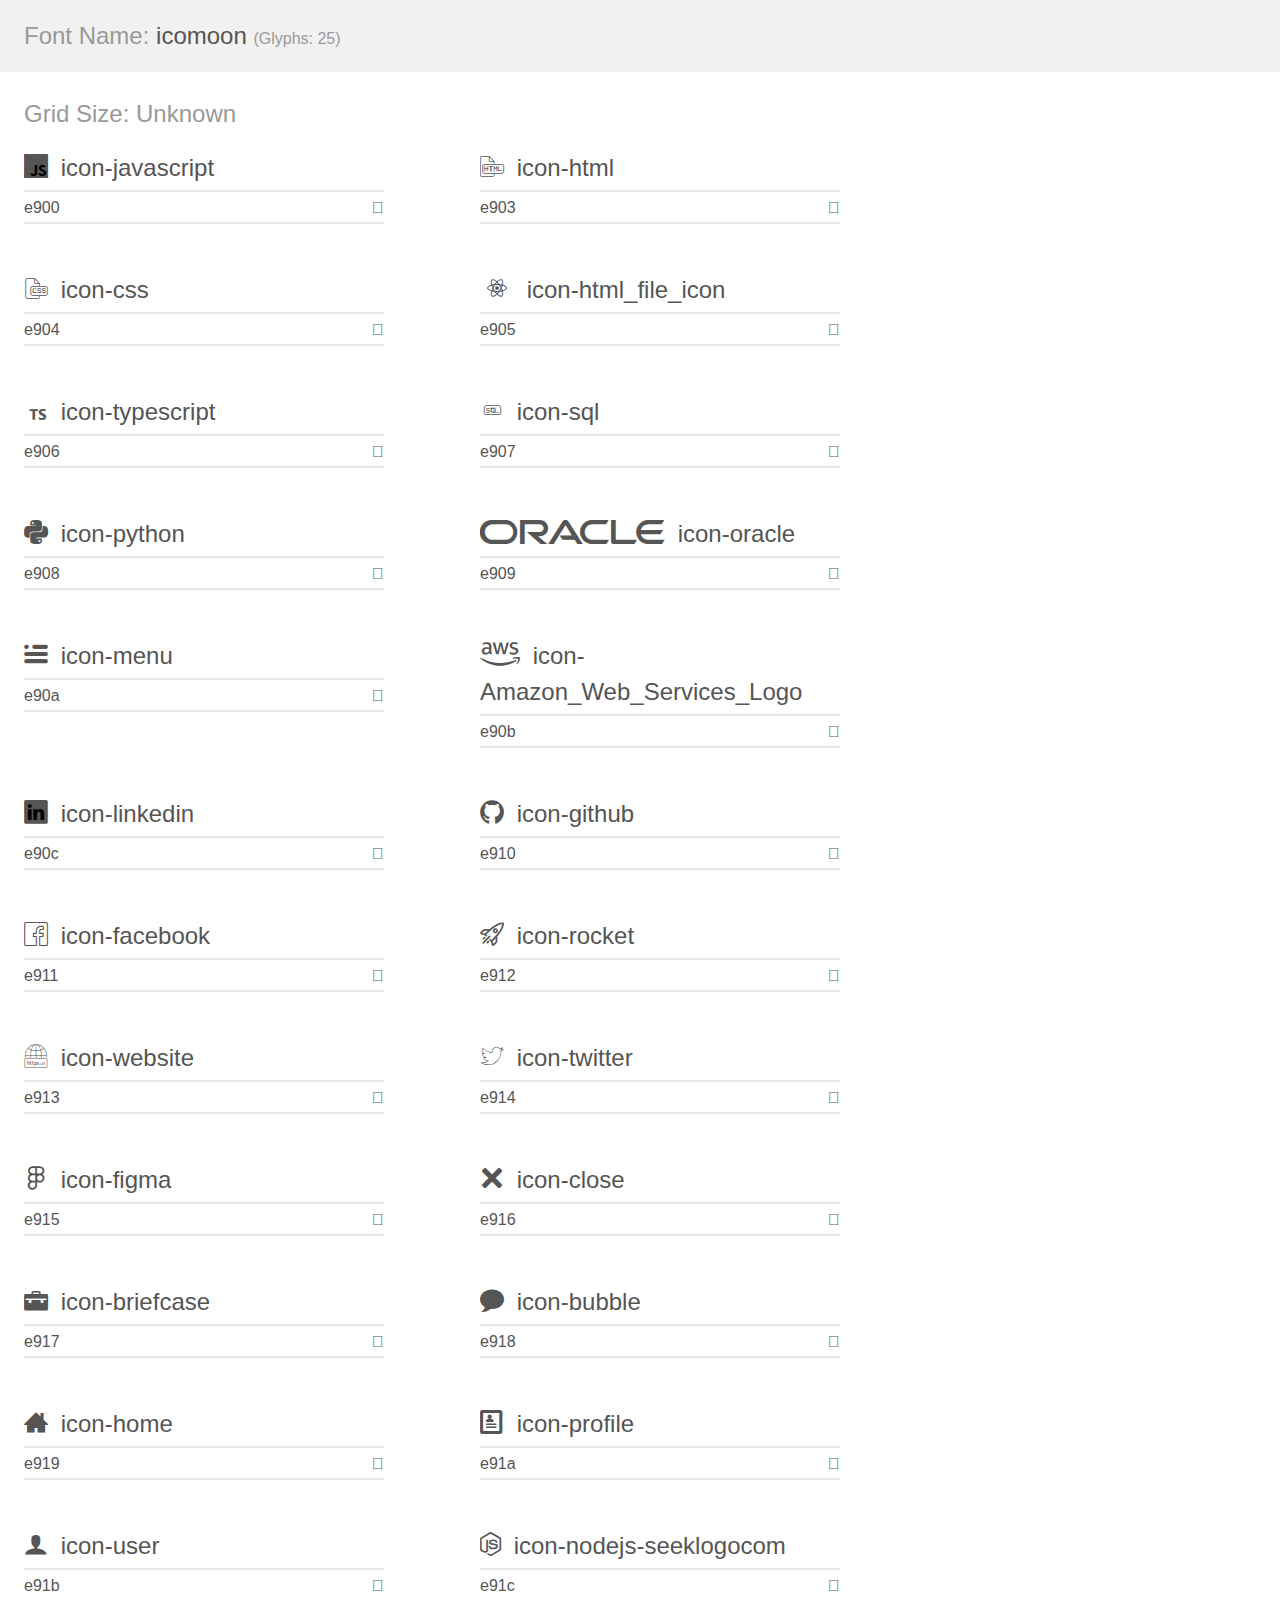
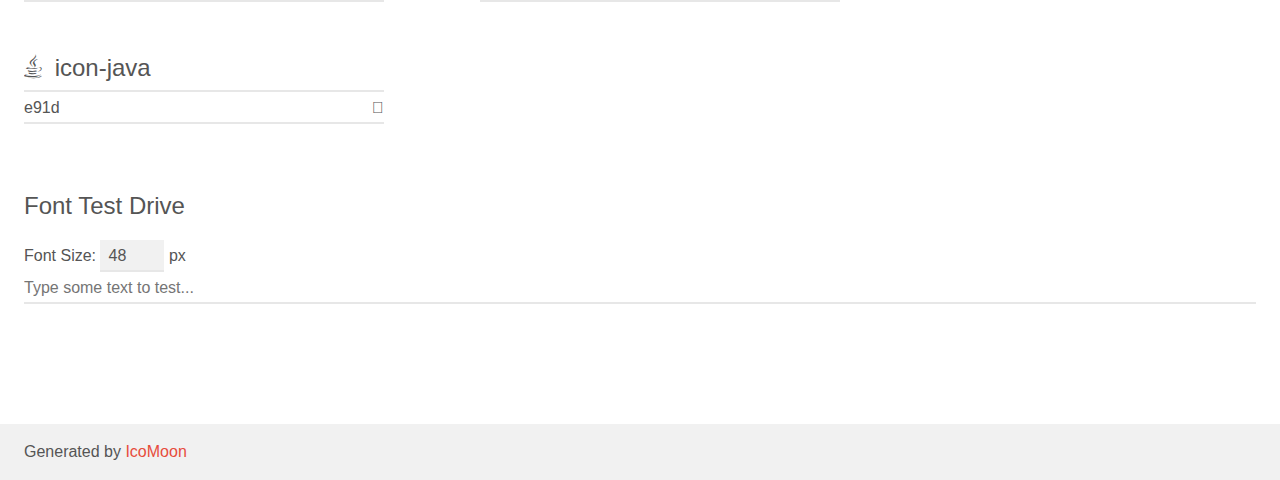
==== src/icons/demo.html @ 342dba3a "Commit inicial com arquivos base." ====
<!doctype html>
<html>
<head>
    <meta charset="utf-8">
    <title>IcoMoon Demo</title>
    <meta name="description" content="An Icon Font Generated By IcoMoon.io">
    <meta name="viewport" content="width=device-width, initial-scale=1">
    <link rel="stylesheet" href="demo-files/demo.css">
    <link rel="stylesheet" href="style.css"></head>
<body>
    <div class="bgc1 clearfix">
        <h1 class="mhmm mvm"><span class="fgc1">Font Name:</span> icomoon <small class="fgc1">(Glyphs:&nbsp;25)</small></h1>
    </div>
    <div class="clearfix mhl ptl">
        <h1 class="mvm mtn fgc1">Grid Size: Unknown</h1>
        <div class="glyph fs1">
            <div class="clearfix bshadow0 pbs">
                <span class="icon-javascript"><span class="path1"></span><span class="path2"></span><span class="path3"></span></span>
                <span class="mls"> icon-javascript</span>
            </div>
            <fieldset class="fs0 size1of1 clearfix hidden-false">
                <input type="text" readonly value="e900" class="unit size1of2" />
                <input type="text" maxlength="1" readonly value="&#xe900;" class="unitRight size1of2 talign-right" />
            </fieldset>
            <div class="fs0 bshadow0 clearfix hidden-true">
                <span class="unit pvs fgc1">liga: </span>
                <input type="text" readonly value="" class="liga unitRight" />
            </div>
        </div>
        <div class="glyph fs1">
            <div class="clearfix bshadow0 pbs">
                <span class="icon-html"></span>
                <span class="mls"> icon-html</span>
            </div>
            <fieldset class="fs0 size1of1 clearfix hidden-false">
                <input type="text" readonly value="e903" class="unit size1of2" />
                <input type="text" maxlength="1" readonly value="&#xe903;" class="unitRight size1of2 talign-right" />
            </fieldset>
            <div class="fs0 bshadow0 clearfix hidden-true">
                <span class="unit pvs fgc1">liga: </span>
                <input type="text" readonly value="" class="liga unitRight" />
            </div>
        </div>
        <div class="glyph fs1">
            <div class="clearfix bshadow0 pbs">
                <span class="icon-css"></span>
                <span class="mls"> icon-css</span>
            </div>
            <fieldset class="fs0 size1of1 clearfix hidden-false">
                <input type="text" readonly value="e904" class="unit size1of2" />
                <input type="text" maxlength="1" readonly value="&#xe904;" class="unitRight size1of2 talign-right" />
            </fieldset>
            <div class="fs0 bshadow0 clearfix hidden-true">
                <span class="unit pvs fgc1">liga: </span>
                <input type="text" readonly value="" class="liga unitRight" />
            </div>
        </div>
        <div class="glyph fs1">
            <div class="clearfix bshadow0 pbs">
                <span class="icon-html_file_icon"></span>
                <span class="mls"> icon-html_file_icon</span>
            </div>
            <fieldset class="fs0 size1of1 clearfix hidden-false">
                <input type="text" readonly value="e905" class="unit size1of2" />
                <input type="text" maxlength="1" readonly value="&#xe905;" class="unitRight size1of2 talign-right" />
            </fieldset>
            <div class="fs0 bshadow0 clearfix hidden-true">
                <span class="unit pvs fgc1">liga: </span>
                <input type="text" readonly value="" class="liga unitRight" />
            </div>
        </div>
        <div class="glyph fs1">
            <div class="clearfix bshadow0 pbs">
                <span class="icon-typescript"></span>
                <span class="mls"> icon-typescript</span>
            </div>
            <fieldset class="fs0 size1of1 clearfix hidden-false">
                <input type="text" readonly value="e906" class="unit size1of2" />
                <input type="text" maxlength="1" readonly value="&#xe906;" class="unitRight size1of2 talign-right" />
            </fieldset>
            <div class="fs0 bshadow0 clearfix hidden-true">
                <span class="unit pvs fgc1">liga: </span>
                <input type="text" readonly value="" class="liga unitRight" />
            </div>
        </div>
        <div class="glyph fs1">
            <div class="clearfix bshadow0 pbs">
                <span class="icon-sql"></span>
                <span class="mls"> icon-sql</span>
            </div>
            <fieldset class="fs0 size1of1 clearfix hidden-false">
                <input type="text" readonly value="e907" class="unit size1of2" />
                <input type="text" maxlength="1" readonly value="&#xe907;" class="unitRight size1of2 talign-right" />
            </fieldset>
            <div class="fs0 bshadow0 clearfix hidden-true">
                <span class="unit pvs fgc1">liga: </span>
                <input type="text" readonly value="" class="liga unitRight" />
            </div>
        </div>
        <div class="glyph fs1">
            <div class="clearfix bshadow0 pbs">
                <span class="icon-python"></span>
                <span class="mls"> icon-python</span>
            </div>
            <fieldset class="fs0 size1of1 clearfix hidden-false">
                <input type="text" readonly value="e908" class="unit size1of2" />
                <input type="text" maxlength="1" readonly value="&#xe908;" class="unitRight size1of2 talign-right" />
            </fieldset>
            <div class="fs0 bshadow0 clearfix hidden-true">
                <span class="unit pvs fgc1">liga: </span>
                <input type="text" readonly value="" class="liga unitRight" />
            </div>
        </div>
        <div class="glyph fs1">
            <div class="clearfix bshadow0 pbs">
                <span class="icon-oracle"></span>
                <span class="mls"> icon-oracle</span>
            </div>
            <fieldset class="fs0 size1of1 clearfix hidden-false">
                <input type="text" readonly value="e909" class="unit size1of2" />
                <input type="text" maxlength="1" readonly value="&#xe909;" class="unitRight size1of2 talign-right" />
            </fieldset>
            <div class="fs0 bshadow0 clearfix hidden-true">
                <span class="unit pvs fgc1">liga: </span>
                <input type="text" readonly value="" class="liga unitRight" />
            </div>
        </div>
        <div class="glyph fs1">
            <div class="clearfix bshadow0 pbs">
                <span class="icon-menu"></span>
                <span class="mls"> icon-menu</span>
            </div>
            <fieldset class="fs0 size1of1 clearfix hidden-false">
                <input type="text" readonly value="e90a" class="unit size1of2" />
                <input type="text" maxlength="1" readonly value="&#xe90a;" class="unitRight size1of2 talign-right" />
            </fieldset>
            <div class="fs0 bshadow0 clearfix hidden-true">
                <span class="unit pvs fgc1">liga: </span>
                <input type="text" readonly value="" class="liga unitRight" />
            </div>
        </div>
        <div class="glyph fs1">
            <div class="clearfix bshadow0 pbs">
                <span class="icon-Amazon_Web_Services_Logo"></span>
                <span class="mls"> icon-Amazon_Web_Services_Logo</span>
            </div>
            <fieldset class="fs0 size1of1 clearfix hidden-false">
                <input type="text" readonly value="e90b" class="unit size1of2" />
                <input type="text" maxlength="1" readonly value="&#xe90b;" class="unitRight size1of2 talign-right" />
            </fieldset>
            <div class="fs0 bshadow0 clearfix hidden-true">
                <span class="unit pvs fgc1">liga: </span>
                <input type="text" readonly value="" class="liga unitRight" />
            </div>
        </div>
        <div class="glyph fs1">
            <div class="clearfix bshadow0 pbs">
                <span class="icon-linkedin"><span class="path1"></span><span class="path2"></span><span class="path3"></span><span class="path4"></span></span>
                <span class="mls"> icon-linkedin</span>
            </div>
            <fieldset class="fs0 size1of1 clearfix hidden-false">
                <input type="text" readonly value="e90c" class="unit size1of2" />
                <input type="text" maxlength="1" readonly value="&#xe90c;" class="unitRight size1of2 talign-right" />
            </fieldset>
            <div class="fs0 bshadow0 clearfix hidden-true">
                <span class="unit pvs fgc1">liga: </span>
                <input type="text" readonly value="" class="liga unitRight" />
            </div>
        </div>
        <div class="glyph fs1">
            <div class="clearfix bshadow0 pbs">
                <span class="icon-github"></span>
                <span class="mls"> icon-github</span>
            </div>
            <fieldset class="fs0 size1of1 clearfix hidden-false">
                <input type="text" readonly value="e910" class="unit size1of2" />
                <input type="text" maxlength="1" readonly value="&#xe910;" class="unitRight size1of2 talign-right" />
            </fieldset>
            <div class="fs0 bshadow0 clearfix hidden-true">
                <span class="unit pvs fgc1">liga: </span>
                <input type="text" readonly value="" class="liga unitRight" />
            </div>
        </div>
        <div class="glyph fs1">
            <div class="clearfix bshadow0 pbs">
                <span class="icon-facebook"></span>
                <span class="mls"> icon-facebook</span>
            </div>
            <fieldset class="fs0 size1of1 clearfix hidden-false">
                <input type="text" readonly value="e911" class="unit size1of2" />
                <input type="text" maxlength="1" readonly value="&#xe911;" class="unitRight size1of2 talign-right" />
            </fieldset>
            <div class="fs0 bshadow0 clearfix hidden-true">
                <span class="unit pvs fgc1">liga: </span>
                <input type="text" readonly value="" class="liga unitRight" />
            </div>
        </div>
        <div class="glyph fs1">
            <div class="clearfix bshadow0 pbs">
                <span class="icon-rocket"></span>
                <span class="mls"> icon-rocket</span>
            </div>
            <fieldset class="fs0 size1of1 clearfix hidden-false">
                <input type="text" readonly value="e912" class="unit size1of2" />
                <input type="text" maxlength="1" readonly value="&#xe912;" class="unitRight size1of2 talign-right" />
            </fieldset>
            <div class="fs0 bshadow0 clearfix hidden-true">
                <span class="unit pvs fgc1">liga: </span>
                <input type="text" readonly value="" class="liga unitRight" />
            </div>
        </div>
        <div class="glyph fs1">
            <div class="clearfix bshadow0 pbs">
                <span class="icon-website"></span>
                <span class="mls"> icon-website</span>
            </div>
            <fieldset class="fs0 size1of1 clearfix hidden-false">
                <input type="text" readonly value="e913" class="unit size1of2" />
                <input type="text" maxlength="1" readonly value="&#xe913;" class="unitRight size1of2 talign-right" />
            </fieldset>
            <div class="fs0 bshadow0 clearfix hidden-true">
                <span class="unit pvs fgc1">liga: </span>
                <input type="text" readonly value="" class="liga unitRight" />
            </div>
        </div>
        <div class="glyph fs1">
            <div class="clearfix bshadow0 pbs">
                <span class="icon-twitter"></span>
                <span class="mls"> icon-twitter</span>
            </div>
            <fieldset class="fs0 size1of1 clearfix hidden-false">
                <input type="text" readonly value="e914" class="unit size1of2" />
                <input type="text" maxlength="1" readonly value="&#xe914;" class="unitRight size1of2 talign-right" />
            </fieldset>
            <div class="fs0 bshadow0 clearfix hidden-true">
                <span class="unit pvs fgc1">liga: </span>
                <input type="text" readonly value="" class="liga unitRight" />
            </div>
        </div>
        <div class="glyph fs1">
            <div class="clearfix bshadow0 pbs">
                <span class="icon-figma"></span>
                <span class="mls"> icon-figma</span>
            </div>
            <fieldset class="fs0 size1of1 clearfix hidden-false">
                <input type="text" readonly value="e915" class="unit size1of2" />
                <input type="text" maxlength="1" readonly value="&#xe915;" class="unitRight size1of2 talign-right" />
            </fieldset>
            <div class="fs0 bshadow0 clearfix hidden-true">
                <span class="unit pvs fgc1">liga: </span>
                <input type="text" readonly value="" class="liga unitRight" />
            </div>
        </div>
        <div class="glyph fs1">
            <div class="clearfix bshadow0 pbs">
                <span class="icon-close"></span>
                <span class="mls"> icon-close</span>
            </div>
            <fieldset class="fs0 size1of1 clearfix hidden-false">
                <input type="text" readonly value="e916" class="unit size1of2" />
                <input type="text" maxlength="1" readonly value="&#xe916;" class="unitRight size1of2 talign-right" />
            </fieldset>
            <div class="fs0 bshadow0 clearfix hidden-true">
                <span class="unit pvs fgc1">liga: </span>
                <input type="text" readonly value="" class="liga unitRight" />
            </div>
        </div>
        <div class="glyph fs1">
            <div class="clearfix bshadow0 pbs">
                <span class="icon-briefcase"></span>
                <span class="mls"> icon-briefcase</span>
            </div>
            <fieldset class="fs0 size1of1 clearfix hidden-false">
                <input type="text" readonly value="e917" class="unit size1of2" />
                <input type="text" maxlength="1" readonly value="&#xe917;" class="unitRight size1of2 talign-right" />
            </fieldset>
            <div class="fs0 bshadow0 clearfix hidden-true">
                <span class="unit pvs fgc1">liga: </span>
                <input type="text" readonly value="" class="liga unitRight" />
            </div>
        </div>
        <div class="glyph fs1">
            <div class="clearfix bshadow0 pbs">
                <span class="icon-bubble"></span>
                <span class="mls"> icon-bubble</span>
            </div>
            <fieldset class="fs0 size1of1 clearfix hidden-false">
                <input type="text" readonly value="e918" class="unit size1of2" />
                <input type="text" maxlength="1" readonly value="&#xe918;" class="unitRight size1of2 talign-right" />
            </fieldset>
            <div class="fs0 bshadow0 clearfix hidden-true">
                <span class="unit pvs fgc1">liga: </span>
                <input type="text" readonly value="" class="liga unitRight" />
            </div>
        </div>
        <div class="glyph fs1">
            <div class="clearfix bshadow0 pbs">
                <span class="icon-home"></span>
                <span class="mls"> icon-home</span>
            </div>
            <fieldset class="fs0 size1of1 clearfix hidden-false">
                <input type="text" readonly value="e919" class="unit size1of2" />
                <input type="text" maxlength="1" readonly value="&#xe919;" class="unitRight size1of2 talign-right" />
            </fieldset>
            <div class="fs0 bshadow0 clearfix hidden-true">
                <span class="unit pvs fgc1">liga: </span>
                <input type="text" readonly value="" class="liga unitRight" />
            </div>
        </div>
        <div class="glyph fs1">
            <div class="clearfix bshadow0 pbs">
                <span class="icon-profile"></span>
                <span class="mls"> icon-profile</span>
            </div>
            <fieldset class="fs0 size1of1 clearfix hidden-false">
                <input type="text" readonly value="e91a" class="unit size1of2" />
                <input type="text" maxlength="1" readonly value="&#xe91a;" class="unitRight size1of2 talign-right" />
            </fieldset>
            <div class="fs0 bshadow0 clearfix hidden-true">
                <span class="unit pvs fgc1">liga: </span>
                <input type="text" readonly value="" class="liga unitRight" />
            </div>
        </div>
        <div class="glyph fs1">
            <div class="clearfix bshadow0 pbs">
                <span class="icon-user"></span>
                <span class="mls"> icon-user</span>
            </div>
            <fieldset class="fs0 size1of1 clearfix hidden-false">
                <input type="text" readonly value="e91b" class="unit size1of2" />
                <input type="text" maxlength="1" readonly value="&#xe91b;" class="unitRight size1of2 talign-right" />
            </fieldset>
            <div class="fs0 bshadow0 clearfix hidden-true">
                <span class="unit pvs fgc1">liga: </span>
                <input type="text" readonly value="" class="liga unitRight" />
            </div>
        </div>
        <div class="glyph fs1">
            <div class="clearfix bshadow0 pbs">
                <span class="icon-nodejs-seeklogocom"></span>
                <span class="mls"> icon-nodejs-seeklogocom</span>
            </div>
            <fieldset class="fs0 size1of1 clearfix hidden-false">
                <input type="text" readonly value="e91c" class="unit size1of2" />
                <input type="text" maxlength="1" readonly value="&#xe91c;" class="unitRight size1of2 talign-right" />
            </fieldset>
            <div class="fs0 bshadow0 clearfix hidden-true">
                <span class="unit pvs fgc1">liga: </span>
                <input type="text" readonly value="" class="liga unitRight" />
            </div>
        </div>
        <div class="glyph fs1">
            <div class="clearfix bshadow0 pbs">
                <span class="icon-java"></span>
                <span class="mls"> icon-java</span>
            </div>
            <fieldset class="fs0 size1of1 clearfix hidden-false">
                <input type="text" readonly value="e91d" class="unit size1of2" />
                <input type="text" maxlength="1" readonly value="&#xe91d;" class="unitRight size1of2 talign-right" />
            </fieldset>
            <div class="fs0 bshadow0 clearfix hidden-true">
                <span class="unit pvs fgc1">liga: </span>
                <input type="text" readonly value="" class="liga unitRight" />
            </div>
        </div>
    </div>

    <!--[if gt IE 8]><!-->
    <div class="mhl clearfix mbl">
        <h1>Font Test Drive</h1>
        <label>
            Font Size: <input id="fontSize" type="number" class="textbox0 mbm"
            min="8" value="48" />
            px
        </label>
        <input id="testText" type="text" class="phl size1of1 mvl"
        placeholder="Type some text to test..." value=""/>
        <div id="testDrive" class="icon-" style="font-family: icomoon">&nbsp;
        </div>
    </div>
    <!--<![endif]-->
    <div class="bgc1 clearfix">
        <p class="mhl">Generated by <a href="https://icomoon.io/app">IcoMoon</a></p>
    </div>

    <script src="demo-files/demo.js"></script>
</body>
</html>
---- src/icons/demo-files/demo.css ----
body {
  padding: 0;
  margin: 0;
  font-family: sans-serif;
  font-size: 1em;
  line-height: 1.5;
  color: #555;
  background: #fff;
}
h1 {
  font-size: 1.5em;
  font-weight: normal;
}
small {
  font-size: .66666667em;
}
a {
  color: #e74c3c;
  text-decoration: none;
}
a:hover, a:focus {
  box-shadow: 0 1px #e74c3c;
}
.bshadow0, input {
  box-shadow: inset 0 -2px #e7e7e7;
}
input:hover {
  box-shadow: inset 0 -2px #ccc;
}
input, fieldset {
  font-family: sans-serif;
  font-size: 1em;
  margin: 0;
  padding: 0;
  border: 0;
}
input {
  color: inherit;
  line-height: 1.5;
  height: 1.5em;
  padding: .25em 0;
}
input:focus {
  outline: none;
  box-shadow: inset 0 -2px #449fdb;
}
.glyph {
  font-size: 16px;
  width: 15em;
  padding-bottom: 1em;
  margin-right: 4em;
  margin-bottom: 1em;
  float: left;
  overflow: hidden;
}
.liga {
  width: 80%;
  width: calc(100% - 2.5em);
}
.talign-right {
  text-align: right;
}
.talign-center {
  text-align: center;
}
.bgc1 {
  background: #f1f1f1;
}
.fgc1 {
  color: #999;
}
.fgc0 {
  color: #000;
}
p {
  margin-top: 1em;
  margin-bottom: 1em;
}
.mvm {
  margin-top: .75em;
  margin-bottom: .75em;
}
.mtn {
  margin-top: 0;
}
.mtl, .mal {
  margin-top: 1.5em;
}
.mbl, .mal {
  margin-bottom: 1.5em;
}
.mal, .mhl {
  margin-left: 1.5em;
  margin-right: 1.5em;
}
.mhmm {
  margin-left: 1em;
  margin-right: 1em;
}
.mls {
  margin-left: .25em;
}
.ptl {
  padding-top: 1.5em;
}
.pbs, .pvs {
  padding-bottom: .25em;
}
.pvs, .pts {
  padding-top: .25em;
}
.unit {
  float: left;
}
.unitRight {
  float: right;
}
.size1of2 {
  width: 50%;
}
.size1of1 {
  width: 100%;
}
.clearfix:before, .clearfix:after {
  content: " ";
  display: table;
}
.clearfix:after {
  clear: both;
}
.hidden-true {
  display: none;
}
.textbox0 {
  width: 3em;
  background: #f1f1f1;
  padding: .25em .5em;
  line-height: 1.5;
  height: 1.5em;
}
#testDrive {
  display: block;
  padding-top: 24px;
  line-height: 1.5;
}
.fs0 {
  font-size: 16px;
}
.fs1 {
  font-size: 24px;
}
---- src/icons/style.css ----
@font-face {
  font-family: 'icomoon';
  src:  url('fonts/icomoon.eot?kp57f0');
  src:  url('fonts/icomoon.eot?kp57f0#iefix') format('embedded-opentype'),
    url('fonts/icomoon.ttf?kp57f0') format('truetype'),
    url('fonts/icomoon.woff?kp57f0') format('woff'),
    url('fonts/icomoon.svg?kp57f0#icomoon') format('svg');
  font-weight: normal;
  font-style: normal;
  font-display: block;
}

[class^="icon-"], [class*=" icon-"] {
  /* use !important to prevent issues with browser extensions that change fonts */
  font-family: 'icomoon' !important;
  speak: never;
  font-style: normal;
  font-weight: normal;
  font-variant: normal;
  text-transform: none;
  line-height: 1;

  /* Better Font Rendering =========== */
  -webkit-font-smoothing: antialiased;
  -moz-osx-font-smoothing: grayscale;
}

.icon-javascript .path1:before {
  content: "\e900";
  color: ;
}
.icon-javascript .path2:before {
  content: "\e901";
  margin-left: -1em;
  color: rgb(0, 0, 0);
}
.icon-javascript .path3:before {
  content: "\e902";
  margin-left: -1em;
  color: rgb(0, 0, 0);
}
.icon-html:before {
  content: "\e903";
}
.icon-css:before {
  content: "\e904";
}
.icon-html_file_icon:before {
  content: "\e905";
}
.icon-typescript:before {
  content: "\e906";
}
.icon-sql:before {
  content: "\e907";
}
.icon-python:before {
  content: "\e908";
}
.icon-oracle:before {
  content: "\e909";
}
.icon-menu:before {
  content: "\e90a";
}
.icon-Amazon_Web_Services_Logo:before {
  content: "\e90b";
}
.icon-linkedin .path1:before {
  content: "\e90c";
  color: ;
}
.icon-linkedin .path2:before {
  content: "\e90d";
  margin-left: -1em;
  color: rgb(0, 0, 0);
}
.icon-linkedin .path3:before {
  content: "\e90e";
  margin-left: -1em;
  color: rgb(0, 0, 0);
}
.icon-linkedin .path4:before {
  content: "\e90f";
  margin-left: -1em;
  color: rgb(0, 0, 0);
}
.icon-github:before {
  content: "\e910";
}
.icon-facebook:before {
  content: "\e911";
}
.icon-rocket:before {
  content: "\e912";
}
.icon-website:before {
  content: "\e913";
}
.icon-twitter:before {
  content: "\e914";
}
.icon-figma:before {
  content: "\e915";
}
.icon-close:before {
  content: "\e916";
}
.icon-briefcase:before {
  content: "\e917";
}
.icon-bubble:before {
  content: "\e918";
}
.icon-home:before {
  content: "\e919";
}
.icon-profile:before {
  content: "\e91a";
}
.icon-user:before {
  content: "\e91b";
}
.icon-nodejs-seeklogocom:before {
  content: "\e91c";
}
.icon-java:before {
  content: "\e91d";
}
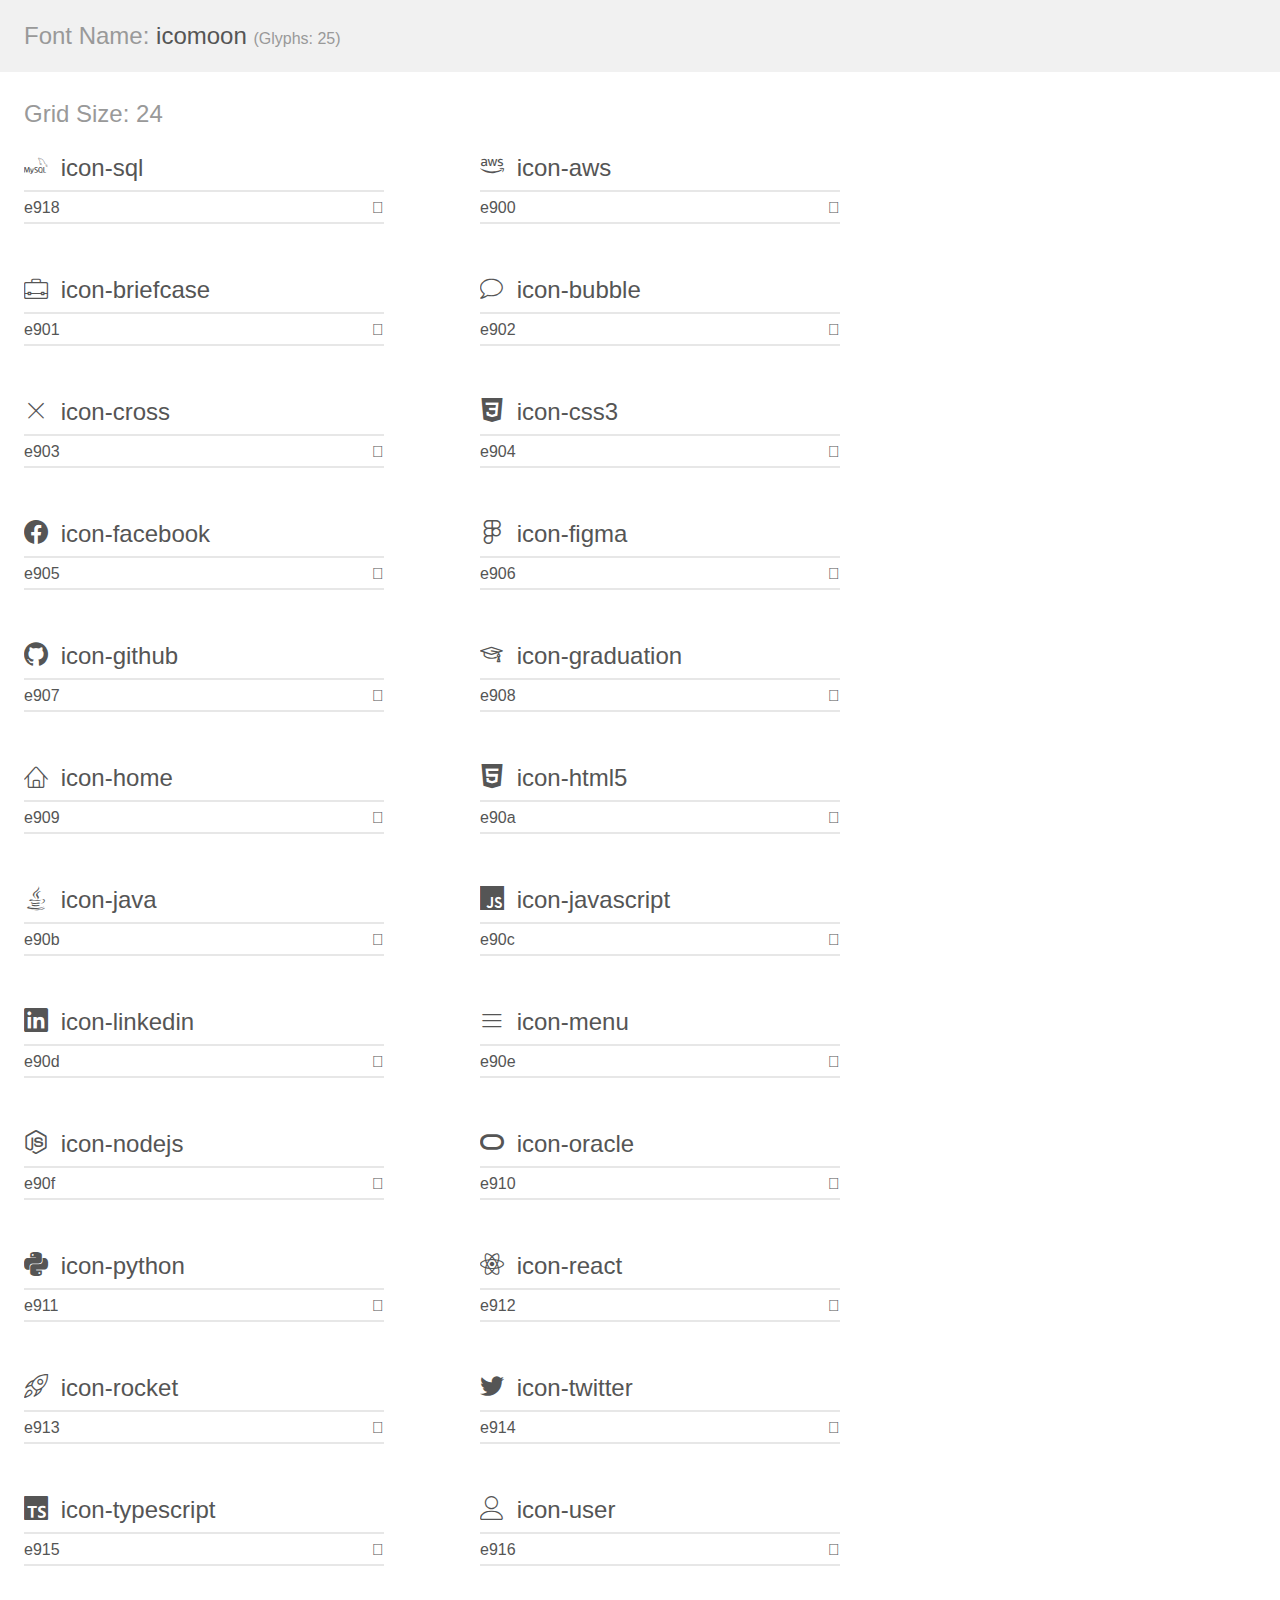
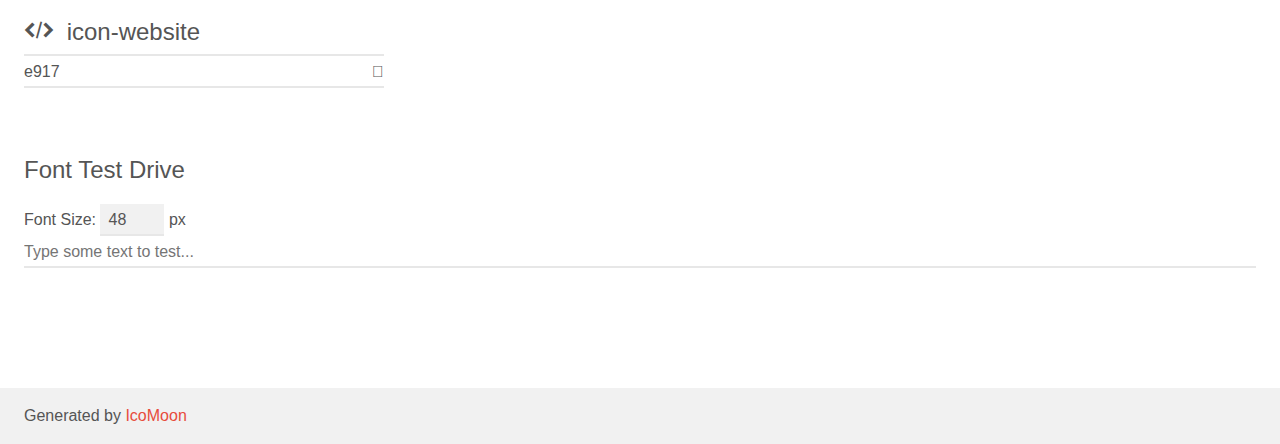
==== commit 294fecd1: "Bug fix fonts, icons e pag resumo 100%." ====
--- a/src/icons/demo.html
+++ b/src/icons/demo.html
@@ -12,11 +12,25 @@
         <h1 class="mhmm mvm"><span class="fgc1">Font Name:</span> icomoon <small class="fgc1">(Glyphs:&nbsp;25)</small></h1>
     </div>
     <div class="clearfix mhl ptl">
-        <h1 class="mvm mtn fgc1">Grid Size: Unknown</h1>
-        <div class="glyph fs1">
-            <div class="clearfix bshadow0 pbs">
-                <span class="icon-javascript"><span class="path1"></span><span class="path2"></span><span class="path3"></span></span>
-                <span class="mls"> icon-javascript</span>
+        <h1 class="mvm mtn fgc1">Grid Size: 24</h1>
+        <div class="glyph fs1">
+            <div class="clearfix bshadow0 pbs">
+                <span class="icon-sql"></span>
+                <span class="mls"> icon-sql</span>
+            </div>
+            <fieldset class="fs0 size1of1 clearfix hidden-false">
+                <input type="text" readonly value="e918" class="unit size1of2" />
+                <input type="text" maxlength="1" readonly value="&#xe918;" class="unitRight size1of2 talign-right" />
+            </fieldset>
+            <div class="fs0 bshadow0 clearfix hidden-true">
+                <span class="unit pvs fgc1">liga: </span>
+                <input type="text" readonly value="" class="liga unitRight" />
+            </div>
+        </div>
+        <div class="glyph fs1">
+            <div class="clearfix bshadow0 pbs">
+                <span class="icon-aws"></span>
+                <span class="mls"> icon-aws</span>
             </div>
             <fieldset class="fs0 size1of1 clearfix hidden-false">
                 <input type="text" readonly value="e900" class="unit size1of2" />
@@ -29,8 +43,36 @@
         </div>
         <div class="glyph fs1">
             <div class="clearfix bshadow0 pbs">
-                <span class="icon-html"></span>
-                <span class="mls"> icon-html</span>
+                <span class="icon-briefcase"></span>
+                <span class="mls"> icon-briefcase</span>
+            </div>
+            <fieldset class="fs0 size1of1 clearfix hidden-false">
+                <input type="text" readonly value="e901" class="unit size1of2" />
+                <input type="text" maxlength="1" readonly value="&#xe901;" class="unitRight size1of2 talign-right" />
+            </fieldset>
+            <div class="fs0 bshadow0 clearfix hidden-true">
+                <span class="unit pvs fgc1">liga: </span>
+                <input type="text" readonly value="" class="liga unitRight" />
+            </div>
+        </div>
+        <div class="glyph fs1">
+            <div class="clearfix bshadow0 pbs">
+                <span class="icon-bubble"></span>
+                <span class="mls"> icon-bubble</span>
+            </div>
+            <fieldset class="fs0 size1of1 clearfix hidden-false">
+                <input type="text" readonly value="e902" class="unit size1of2" />
+                <input type="text" maxlength="1" readonly value="&#xe902;" class="unitRight size1of2 talign-right" />
+            </fieldset>
+            <div class="fs0 bshadow0 clearfix hidden-true">
+                <span class="unit pvs fgc1">liga: </span>
+                <input type="text" readonly value="" class="liga unitRight" />
+            </div>
+        </div>
+        <div class="glyph fs1">
+            <div class="clearfix bshadow0 pbs">
+                <span class="icon-cross"></span>
+                <span class="mls"> icon-cross</span>
             </div>
             <fieldset class="fs0 size1of1 clearfix hidden-false">
                 <input type="text" readonly value="e903" class="unit size1of2" />
@@ -43,8 +85,8 @@
         </div>
         <div class="glyph fs1">
             <div class="clearfix bshadow0 pbs">
-                <span class="icon-css"></span>
-                <span class="mls"> icon-css</span>
+                <span class="icon-css3"></span>
+                <span class="mls"> icon-css3</span>
             </div>
             <fieldset class="fs0 size1of1 clearfix hidden-false">
                 <input type="text" readonly value="e904" class="unit size1of2" />
@@ -57,8 +99,8 @@
         </div>
         <div class="glyph fs1">
             <div class="clearfix bshadow0 pbs">
-                <span class="icon-html_file_icon"></span>
-                <span class="mls"> icon-html_file_icon</span>
+                <span class="icon-facebook"></span>
+                <span class="mls"> icon-facebook</span>
             </div>
             <fieldset class="fs0 size1of1 clearfix hidden-false">
                 <input type="text" readonly value="e905" class="unit size1of2" />
@@ -71,138 +113,236 @@
         </div>
         <div class="glyph fs1">
             <div class="clearfix bshadow0 pbs">
+                <span class="icon-figma"></span>
+                <span class="mls"> icon-figma</span>
+            </div>
+            <fieldset class="fs0 size1of1 clearfix hidden-false">
+                <input type="text" readonly value="e906" class="unit size1of2" />
+                <input type="text" maxlength="1" readonly value="&#xe906;" class="unitRight size1of2 talign-right" />
+            </fieldset>
+            <div class="fs0 bshadow0 clearfix hidden-true">
+                <span class="unit pvs fgc1">liga: </span>
+                <input type="text" readonly value="" class="liga unitRight" />
+            </div>
+        </div>
+        <div class="glyph fs1">
+            <div class="clearfix bshadow0 pbs">
+                <span class="icon-github"></span>
+                <span class="mls"> icon-github</span>
+            </div>
+            <fieldset class="fs0 size1of1 clearfix hidden-false">
+                <input type="text" readonly value="e907" class="unit size1of2" />
+                <input type="text" maxlength="1" readonly value="&#xe907;" class="unitRight size1of2 talign-right" />
+            </fieldset>
+            <div class="fs0 bshadow0 clearfix hidden-true">
+                <span class="unit pvs fgc1">liga: </span>
+                <input type="text" readonly value="" class="liga unitRight" />
+            </div>
+        </div>
+        <div class="glyph fs1">
+            <div class="clearfix bshadow0 pbs">
+                <span class="icon-graduation"></span>
+                <span class="mls"> icon-graduation</span>
+            </div>
+            <fieldset class="fs0 size1of1 clearfix hidden-false">
+                <input type="text" readonly value="e908" class="unit size1of2" />
+                <input type="text" maxlength="1" readonly value="&#xe908;" class="unitRight size1of2 talign-right" />
+            </fieldset>
+            <div class="fs0 bshadow0 clearfix hidden-true">
+                <span class="unit pvs fgc1">liga: </span>
+                <input type="text" readonly value="" class="liga unitRight" />
+            </div>
+        </div>
+        <div class="glyph fs1">
+            <div class="clearfix bshadow0 pbs">
+                <span class="icon-home"></span>
+                <span class="mls"> icon-home</span>
+            </div>
+            <fieldset class="fs0 size1of1 clearfix hidden-false">
+                <input type="text" readonly value="e909" class="unit size1of2" />
+                <input type="text" maxlength="1" readonly value="&#xe909;" class="unitRight size1of2 talign-right" />
+            </fieldset>
+            <div class="fs0 bshadow0 clearfix hidden-true">
+                <span class="unit pvs fgc1">liga: </span>
+                <input type="text" readonly value="" class="liga unitRight" />
+            </div>
+        </div>
+        <div class="glyph fs1">
+            <div class="clearfix bshadow0 pbs">
+                <span class="icon-html5"></span>
+                <span class="mls"> icon-html5</span>
+            </div>
+            <fieldset class="fs0 size1of1 clearfix hidden-false">
+                <input type="text" readonly value="e90a" class="unit size1of2" />
+                <input type="text" maxlength="1" readonly value="&#xe90a;" class="unitRight size1of2 talign-right" />
+            </fieldset>
+            <div class="fs0 bshadow0 clearfix hidden-true">
+                <span class="unit pvs fgc1">liga: </span>
+                <input type="text" readonly value="" class="liga unitRight" />
+            </div>
+        </div>
+        <div class="glyph fs1">
+            <div class="clearfix bshadow0 pbs">
+                <span class="icon-java"></span>
+                <span class="mls"> icon-java</span>
+            </div>
+            <fieldset class="fs0 size1of1 clearfix hidden-false">
+                <input type="text" readonly value="e90b" class="unit size1of2" />
+                <input type="text" maxlength="1" readonly value="&#xe90b;" class="unitRight size1of2 talign-right" />
+            </fieldset>
+            <div class="fs0 bshadow0 clearfix hidden-true">
+                <span class="unit pvs fgc1">liga: </span>
+                <input type="text" readonly value="" class="liga unitRight" />
+            </div>
+        </div>
+        <div class="glyph fs1">
+            <div class="clearfix bshadow0 pbs">
+                <span class="icon-javascript"></span>
+                <span class="mls"> icon-javascript</span>
+            </div>
+            <fieldset class="fs0 size1of1 clearfix hidden-false">
+                <input type="text" readonly value="e90c" class="unit size1of2" />
+                <input type="text" maxlength="1" readonly value="&#xe90c;" class="unitRight size1of2 talign-right" />
+            </fieldset>
+            <div class="fs0 bshadow0 clearfix hidden-true">
+                <span class="unit pvs fgc1">liga: </span>
+                <input type="text" readonly value="" class="liga unitRight" />
+            </div>
+        </div>
+        <div class="glyph fs1">
+            <div class="clearfix bshadow0 pbs">
+                <span class="icon-linkedin"></span>
+                <span class="mls"> icon-linkedin</span>
+            </div>
+            <fieldset class="fs0 size1of1 clearfix hidden-false">
+                <input type="text" readonly value="e90d" class="unit size1of2" />
+                <input type="text" maxlength="1" readonly value="&#xe90d;" class="unitRight size1of2 talign-right" />
+            </fieldset>
+            <div class="fs0 bshadow0 clearfix hidden-true">
+                <span class="unit pvs fgc1">liga: </span>
+                <input type="text" readonly value="" class="liga unitRight" />
+            </div>
+        </div>
+        <div class="glyph fs1">
+            <div class="clearfix bshadow0 pbs">
+                <span class="icon-menu"></span>
+                <span class="mls"> icon-menu</span>
+            </div>
+            <fieldset class="fs0 size1of1 clearfix hidden-false">
+                <input type="text" readonly value="e90e" class="unit size1of2" />
+                <input type="text" maxlength="1" readonly value="&#xe90e;" class="unitRight size1of2 talign-right" />
+            </fieldset>
+            <div class="fs0 bshadow0 clearfix hidden-true">
+                <span class="unit pvs fgc1">liga: </span>
+                <input type="text" readonly value="" class="liga unitRight" />
+            </div>
+        </div>
+        <div class="glyph fs1">
+            <div class="clearfix bshadow0 pbs">
+                <span class="icon-nodejs"></span>
+                <span class="mls"> icon-nodejs</span>
+            </div>
+            <fieldset class="fs0 size1of1 clearfix hidden-false">
+                <input type="text" readonly value="e90f" class="unit size1of2" />
+                <input type="text" maxlength="1" readonly value="&#xe90f;" class="unitRight size1of2 talign-right" />
+            </fieldset>
+            <div class="fs0 bshadow0 clearfix hidden-true">
+                <span class="unit pvs fgc1">liga: </span>
+                <input type="text" readonly value="" class="liga unitRight" />
+            </div>
+        </div>
+        <div class="glyph fs1">
+            <div class="clearfix bshadow0 pbs">
+                <span class="icon-oracle"></span>
+                <span class="mls"> icon-oracle</span>
+            </div>
+            <fieldset class="fs0 size1of1 clearfix hidden-false">
+                <input type="text" readonly value="e910" class="unit size1of2" />
+                <input type="text" maxlength="1" readonly value="&#xe910;" class="unitRight size1of2 talign-right" />
+            </fieldset>
+            <div class="fs0 bshadow0 clearfix hidden-true">
+                <span class="unit pvs fgc1">liga: </span>
+                <input type="text" readonly value="" class="liga unitRight" />
+            </div>
+        </div>
+        <div class="glyph fs1">
+            <div class="clearfix bshadow0 pbs">
+                <span class="icon-python"></span>
+                <span class="mls"> icon-python</span>
+            </div>
+            <fieldset class="fs0 size1of1 clearfix hidden-false">
+                <input type="text" readonly value="e911" class="unit size1of2" />
+                <input type="text" maxlength="1" readonly value="&#xe911;" class="unitRight size1of2 talign-right" />
+            </fieldset>
+            <div class="fs0 bshadow0 clearfix hidden-true">
+                <span class="unit pvs fgc1">liga: </span>
+                <input type="text" readonly value="" class="liga unitRight" />
+            </div>
+        </div>
+        <div class="glyph fs1">
+            <div class="clearfix bshadow0 pbs">
+                <span class="icon-react"></span>
+                <span class="mls"> icon-react</span>
+            </div>
+            <fieldset class="fs0 size1of1 clearfix hidden-false">
+                <input type="text" readonly value="e912" class="unit size1of2" />
+                <input type="text" maxlength="1" readonly value="&#xe912;" class="unitRight size1of2 talign-right" />
+            </fieldset>
+            <div class="fs0 bshadow0 clearfix hidden-true">
+                <span class="unit pvs fgc1">liga: </span>
+                <input type="text" readonly value="" class="liga unitRight" />
+            </div>
+        </div>
+        <div class="glyph fs1">
+            <div class="clearfix bshadow0 pbs">
+                <span class="icon-rocket"></span>
+                <span class="mls"> icon-rocket</span>
+            </div>
+            <fieldset class="fs0 size1of1 clearfix hidden-false">
+                <input type="text" readonly value="e913" class="unit size1of2" />
+                <input type="text" maxlength="1" readonly value="&#xe913;" class="unitRight size1of2 talign-right" />
+            </fieldset>
+            <div class="fs0 bshadow0 clearfix hidden-true">
+                <span class="unit pvs fgc1">liga: </span>
+                <input type="text" readonly value="" class="liga unitRight" />
+            </div>
+        </div>
+        <div class="glyph fs1">
+            <div class="clearfix bshadow0 pbs">
+                <span class="icon-twitter"></span>
+                <span class="mls"> icon-twitter</span>
+            </div>
+            <fieldset class="fs0 size1of1 clearfix hidden-false">
+                <input type="text" readonly value="e914" class="unit size1of2" />
+                <input type="text" maxlength="1" readonly value="&#xe914;" class="unitRight size1of2 talign-right" />
+            </fieldset>
+            <div class="fs0 bshadow0 clearfix hidden-true">
+                <span class="unit pvs fgc1">liga: </span>
+                <input type="text" readonly value="" class="liga unitRight" />
+            </div>
+        </div>
+        <div class="glyph fs1">
+            <div class="clearfix bshadow0 pbs">
                 <span class="icon-typescript"></span>
                 <span class="mls"> icon-typescript</span>
             </div>
             <fieldset class="fs0 size1of1 clearfix hidden-false">
-                <input type="text" readonly value="e906" class="unit size1of2" />
-                <input type="text" maxlength="1" readonly value="&#xe906;" class="unitRight size1of2 talign-right" />
-            </fieldset>
-            <div class="fs0 bshadow0 clearfix hidden-true">
-                <span class="unit pvs fgc1">liga: </span>
-                <input type="text" readonly value="" class="liga unitRight" />
-            </div>
-        </div>
-        <div class="glyph fs1">
-            <div class="clearfix bshadow0 pbs">
-                <span class="icon-sql"></span>
-                <span class="mls"> icon-sql</span>
-            </div>
-            <fieldset class="fs0 size1of1 clearfix hidden-false">
-                <input type="text" readonly value="e907" class="unit size1of2" />
-                <input type="text" maxlength="1" readonly value="&#xe907;" class="unitRight size1of2 talign-right" />
-            </fieldset>
-            <div class="fs0 bshadow0 clearfix hidden-true">
-                <span class="unit pvs fgc1">liga: </span>
-                <input type="text" readonly value="" class="liga unitRight" />
-            </div>
-        </div>
-        <div class="glyph fs1">
-            <div class="clearfix bshadow0 pbs">
-                <span class="icon-python"></span>
-                <span class="mls"> icon-python</span>
-            </div>
-            <fieldset class="fs0 size1of1 clearfix hidden-false">
-                <input type="text" readonly value="e908" class="unit size1of2" />
-                <input type="text" maxlength="1" readonly value="&#xe908;" class="unitRight size1of2 talign-right" />
-            </fieldset>
-            <div class="fs0 bshadow0 clearfix hidden-true">
-                <span class="unit pvs fgc1">liga: </span>
-                <input type="text" readonly value="" class="liga unitRight" />
-            </div>
-        </div>
-        <div class="glyph fs1">
-            <div class="clearfix bshadow0 pbs">
-                <span class="icon-oracle"></span>
-                <span class="mls"> icon-oracle</span>
-            </div>
-            <fieldset class="fs0 size1of1 clearfix hidden-false">
-                <input type="text" readonly value="e909" class="unit size1of2" />
-                <input type="text" maxlength="1" readonly value="&#xe909;" class="unitRight size1of2 talign-right" />
-            </fieldset>
-            <div class="fs0 bshadow0 clearfix hidden-true">
-                <span class="unit pvs fgc1">liga: </span>
-                <input type="text" readonly value="" class="liga unitRight" />
-            </div>
-        </div>
-        <div class="glyph fs1">
-            <div class="clearfix bshadow0 pbs">
-                <span class="icon-menu"></span>
-                <span class="mls"> icon-menu</span>
-            </div>
-            <fieldset class="fs0 size1of1 clearfix hidden-false">
-                <input type="text" readonly value="e90a" class="unit size1of2" />
-                <input type="text" maxlength="1" readonly value="&#xe90a;" class="unitRight size1of2 talign-right" />
-            </fieldset>
-            <div class="fs0 bshadow0 clearfix hidden-true">
-                <span class="unit pvs fgc1">liga: </span>
-                <input type="text" readonly value="" class="liga unitRight" />
-            </div>
-        </div>
-        <div class="glyph fs1">
-            <div class="clearfix bshadow0 pbs">
-                <span class="icon-Amazon_Web_Services_Logo"></span>
-                <span class="mls"> icon-Amazon_Web_Services_Logo</span>
-            </div>
-            <fieldset class="fs0 size1of1 clearfix hidden-false">
-                <input type="text" readonly value="e90b" class="unit size1of2" />
-                <input type="text" maxlength="1" readonly value="&#xe90b;" class="unitRight size1of2 talign-right" />
-            </fieldset>
-            <div class="fs0 bshadow0 clearfix hidden-true">
-                <span class="unit pvs fgc1">liga: </span>
-                <input type="text" readonly value="" class="liga unitRight" />
-            </div>
-        </div>
-        <div class="glyph fs1">
-            <div class="clearfix bshadow0 pbs">
-                <span class="icon-linkedin"><span class="path1"></span><span class="path2"></span><span class="path3"></span><span class="path4"></span></span>
-                <span class="mls"> icon-linkedin</span>
-            </div>
-            <fieldset class="fs0 size1of1 clearfix hidden-false">
-                <input type="text" readonly value="e90c" class="unit size1of2" />
-                <input type="text" maxlength="1" readonly value="&#xe90c;" class="unitRight size1of2 talign-right" />
-            </fieldset>
-            <div class="fs0 bshadow0 clearfix hidden-true">
-                <span class="unit pvs fgc1">liga: </span>
-                <input type="text" readonly value="" class="liga unitRight" />
-            </div>
-        </div>
-        <div class="glyph fs1">
-            <div class="clearfix bshadow0 pbs">
-                <span class="icon-github"></span>
-                <span class="mls"> icon-github</span>
-            </div>
-            <fieldset class="fs0 size1of1 clearfix hidden-false">
-                <input type="text" readonly value="e910" class="unit size1of2" />
-                <input type="text" maxlength="1" readonly value="&#xe910;" class="unitRight size1of2 talign-right" />
-            </fieldset>
-            <div class="fs0 bshadow0 clearfix hidden-true">
-                <span class="unit pvs fgc1">liga: </span>
-                <input type="text" readonly value="" class="liga unitRight" />
-            </div>
-        </div>
-        <div class="glyph fs1">
-            <div class="clearfix bshadow0 pbs">
-                <span class="icon-facebook"></span>
-                <span class="mls"> icon-facebook</span>
-            </div>
-            <fieldset class="fs0 size1of1 clearfix hidden-false">
-                <input type="text" readonly value="e911" class="unit size1of2" />
-                <input type="text" maxlength="1" readonly value="&#xe911;" class="unitRight size1of2 talign-right" />
-            </fieldset>
-            <div class="fs0 bshadow0 clearfix hidden-true">
-                <span class="unit pvs fgc1">liga: </span>
-                <input type="text" readonly value="" class="liga unitRight" />
-            </div>
-        </div>
-        <div class="glyph fs1">
-            <div class="clearfix bshadow0 pbs">
-                <span class="icon-rocket"></span>
-                <span class="mls"> icon-rocket</span>
-            </div>
-            <fieldset class="fs0 size1of1 clearfix hidden-false">
-                <input type="text" readonly value="e912" class="unit size1of2" />
-                <input type="text" maxlength="1" readonly value="&#xe912;" class="unitRight size1of2 talign-right" />
+                <input type="text" readonly value="e915" class="unit size1of2" />
+                <input type="text" maxlength="1" readonly value="&#xe915;" class="unitRight size1of2 talign-right" />
+            </fieldset>
+            <div class="fs0 bshadow0 clearfix hidden-true">
+                <span class="unit pvs fgc1">liga: </span>
+                <input type="text" readonly value="" class="liga unitRight" />
+            </div>
+        </div>
+        <div class="glyph fs1">
+            <div class="clearfix bshadow0 pbs">
+                <span class="icon-user"></span>
+                <span class="mls"> icon-user</span>
+            </div>
+            <fieldset class="fs0 size1of1 clearfix hidden-false">
+                <input type="text" readonly value="e916" class="unit size1of2" />
+                <input type="text" maxlength="1" readonly value="&#xe916;" class="unitRight size1of2 talign-right" />
             </fieldset>
             <div class="fs0 bshadow0 clearfix hidden-true">
                 <span class="unit pvs fgc1">liga: </span>
@@ -215,148 +355,8 @@
                 <span class="mls"> icon-website</span>
             </div>
             <fieldset class="fs0 size1of1 clearfix hidden-false">
-                <input type="text" readonly value="e913" class="unit size1of2" />
-                <input type="text" maxlength="1" readonly value="&#xe913;" class="unitRight size1of2 talign-right" />
-            </fieldset>
-            <div class="fs0 bshadow0 clearfix hidden-true">
-                <span class="unit pvs fgc1">liga: </span>
-                <input type="text" readonly value="" class="liga unitRight" />
-            </div>
-        </div>
-        <div class="glyph fs1">
-            <div class="clearfix bshadow0 pbs">
-                <span class="icon-twitter"></span>
-                <span class="mls"> icon-twitter</span>
-            </div>
-            <fieldset class="fs0 size1of1 clearfix hidden-false">
-                <input type="text" readonly value="e914" class="unit size1of2" />
-                <input type="text" maxlength="1" readonly value="&#xe914;" class="unitRight size1of2 talign-right" />
-            </fieldset>
-            <div class="fs0 bshadow0 clearfix hidden-true">
-                <span class="unit pvs fgc1">liga: </span>
-                <input type="text" readonly value="" class="liga unitRight" />
-            </div>
-        </div>
-        <div class="glyph fs1">
-            <div class="clearfix bshadow0 pbs">
-                <span class="icon-figma"></span>
-                <span class="mls"> icon-figma</span>
-            </div>
-            <fieldset class="fs0 size1of1 clearfix hidden-false">
-                <input type="text" readonly value="e915" class="unit size1of2" />
-                <input type="text" maxlength="1" readonly value="&#xe915;" class="unitRight size1of2 talign-right" />
-            </fieldset>
-            <div class="fs0 bshadow0 clearfix hidden-true">
-                <span class="unit pvs fgc1">liga: </span>
-                <input type="text" readonly value="" class="liga unitRight" />
-            </div>
-        </div>
-        <div class="glyph fs1">
-            <div class="clearfix bshadow0 pbs">
-                <span class="icon-close"></span>
-                <span class="mls"> icon-close</span>
-            </div>
-            <fieldset class="fs0 size1of1 clearfix hidden-false">
-                <input type="text" readonly value="e916" class="unit size1of2" />
-                <input type="text" maxlength="1" readonly value="&#xe916;" class="unitRight size1of2 talign-right" />
-            </fieldset>
-            <div class="fs0 bshadow0 clearfix hidden-true">
-                <span class="unit pvs fgc1">liga: </span>
-                <input type="text" readonly value="" class="liga unitRight" />
-            </div>
-        </div>
-        <div class="glyph fs1">
-            <div class="clearfix bshadow0 pbs">
-                <span class="icon-briefcase"></span>
-                <span class="mls"> icon-briefcase</span>
-            </div>
-            <fieldset class="fs0 size1of1 clearfix hidden-false">
                 <input type="text" readonly value="e917" class="unit size1of2" />
                 <input type="text" maxlength="1" readonly value="&#xe917;" class="unitRight size1of2 talign-right" />
-            </fieldset>
-            <div class="fs0 bshadow0 clearfix hidden-true">
-                <span class="unit pvs fgc1">liga: </span>
-                <input type="text" readonly value="" class="liga unitRight" />
-            </div>
-        </div>
-        <div class="glyph fs1">
-            <div class="clearfix bshadow0 pbs">
-                <span class="icon-bubble"></span>
-                <span class="mls"> icon-bubble</span>
-            </div>
-            <fieldset class="fs0 size1of1 clearfix hidden-false">
-                <input type="text" readonly value="e918" class="unit size1of2" />
-                <input type="text" maxlength="1" readonly value="&#xe918;" class="unitRight size1of2 talign-right" />
-            </fieldset>
-            <div class="fs0 bshadow0 clearfix hidden-true">
-                <span class="unit pvs fgc1">liga: </span>
-                <input type="text" readonly value="" class="liga unitRight" />
-            </div>
-        </div>
-        <div class="glyph fs1">
-            <div class="clearfix bshadow0 pbs">
-                <span class="icon-home"></span>
-                <span class="mls"> icon-home</span>
-            </div>
-            <fieldset class="fs0 size1of1 clearfix hidden-false">
-                <input type="text" readonly value="e919" class="unit size1of2" />
-                <input type="text" maxlength="1" readonly value="&#xe919;" class="unitRight size1of2 talign-right" />
-            </fieldset>
-            <div class="fs0 bshadow0 clearfix hidden-true">
-                <span class="unit pvs fgc1">liga: </span>
-                <input type="text" readonly value="" class="liga unitRight" />
-            </div>
-        </div>
-        <div class="glyph fs1">
-            <div class="clearfix bshadow0 pbs">
-                <span class="icon-profile"></span>
-                <span class="mls"> icon-profile</span>
-            </div>
-            <fieldset class="fs0 size1of1 clearfix hidden-false">
-                <input type="text" readonly value="e91a" class="unit size1of2" />
-                <input type="text" maxlength="1" readonly value="&#xe91a;" class="unitRight size1of2 talign-right" />
-            </fieldset>
-            <div class="fs0 bshadow0 clearfix hidden-true">
-                <span class="unit pvs fgc1">liga: </span>
-                <input type="text" readonly value="" class="liga unitRight" />
-            </div>
-        </div>
-        <div class="glyph fs1">
-            <div class="clearfix bshadow0 pbs">
-                <span class="icon-user"></span>
-                <span class="mls"> icon-user</span>
-            </div>
-            <fieldset class="fs0 size1of1 clearfix hidden-false">
-                <input type="text" readonly value="e91b" class="unit size1of2" />
-                <input type="text" maxlength="1" readonly value="&#xe91b;" class="unitRight size1of2 talign-right" />
-            </fieldset>
-            <div class="fs0 bshadow0 clearfix hidden-true">
-                <span class="unit pvs fgc1">liga: </span>
-                <input type="text" readonly value="" class="liga unitRight" />
-            </div>
-        </div>
-        <div class="glyph fs1">
-            <div class="clearfix bshadow0 pbs">
-                <span class="icon-nodejs-seeklogocom"></span>
-                <span class="mls"> icon-nodejs-seeklogocom</span>
-            </div>
-            <fieldset class="fs0 size1of1 clearfix hidden-false">
-                <input type="text" readonly value="e91c" class="unit size1of2" />
-                <input type="text" maxlength="1" readonly value="&#xe91c;" class="unitRight size1of2 talign-right" />
-            </fieldset>
-            <div class="fs0 bshadow0 clearfix hidden-true">
-                <span class="unit pvs fgc1">liga: </span>
-                <input type="text" readonly value="" class="liga unitRight" />
-            </div>
-        </div>
-        <div class="glyph fs1">
-            <div class="clearfix bshadow0 pbs">
-                <span class="icon-java"></span>
-                <span class="mls"> icon-java</span>
-            </div>
-            <fieldset class="fs0 size1of1 clearfix hidden-false">
-                <input type="text" readonly value="e91d" class="unit size1of2" />
-                <input type="text" maxlength="1" readonly value="&#xe91d;" class="unitRight size1of2 talign-right" />
             </fieldset>
             <div class="fs0 bshadow0 clearfix hidden-true">
                 <span class="unit pvs fgc1">liga: </span>
--- a/src/icons/style.css
+++ b/src/icons/style.css
@@ -1,10 +1,10 @@
 @font-face {
   font-family: 'icomoon';
-  src:  url('fonts/icomoon.eot?kp57f0');
-  src:  url('fonts/icomoon.eot?kp57f0#iefix') format('embedded-opentype'),
-    url('fonts/icomoon.ttf?kp57f0') format('truetype'),
-    url('fonts/icomoon.woff?kp57f0') format('woff'),
-    url('fonts/icomoon.svg?kp57f0#icomoon') format('svg');
+  src:  url('fonts/icomoon.eot?txdyoo');
+  src:  url('fonts/icomoon.eot?txdyoo#iefix') format('embedded-opentype'),
+    url('fonts/icomoon.ttf?txdyoo') format('truetype'),
+    url('fonts/icomoon.woff?txdyoo') format('woff'),
+    url('fonts/icomoon.svg?txdyoo#icomoon') format('svg');
   font-weight: normal;
   font-style: normal;
   font-display: block;
@@ -25,105 +25,78 @@
   -moz-osx-font-smoothing: grayscale;
 }
 
-.icon-javascript .path1:before {
+.icon-sql:before {
+  content: "\e918";
+}
+.icon-aws:before {
   content: "\e900";
-  color: ;
 }
-.icon-javascript .path2:before {
+.icon-briefcase:before {
   content: "\e901";
-  margin-left: -1em;
-  color: rgb(0, 0, 0);
 }
-.icon-javascript .path3:before {
+.icon-bubble:before {
   content: "\e902";
-  margin-left: -1em;
-  color: rgb(0, 0, 0);
 }
-.icon-html:before {
+.icon-cross:before {
   content: "\e903";
 }
-.icon-css:before {
+.icon-css3:before {
   content: "\e904";
 }
-.icon-html_file_icon:before {
+.icon-facebook:before {
   content: "\e905";
 }
-.icon-typescript:before {
+.icon-figma:before {
   content: "\e906";
 }
-.icon-sql:before {
+.icon-github:before {
   content: "\e907";
 }
-.icon-python:before {
+.icon-graduation:before {
   content: "\e908";
 }
-.icon-oracle:before {
+.icon-home:before {
   content: "\e909";
 }
-.icon-menu:before {
+.icon-html5:before {
   content: "\e90a";
 }
-.icon-Amazon_Web_Services_Logo:before {
+.icon-java:before {
   content: "\e90b";
 }
-.icon-linkedin .path1:before {
+.icon-javascript:before {
   content: "\e90c";
-  color: ;
 }
-.icon-linkedin .path2:before {
+.icon-linkedin:before {
   content: "\e90d";
-  margin-left: -1em;
-  color: rgb(0, 0, 0);
 }
-.icon-linkedin .path3:before {
+.icon-menu:before {
   content: "\e90e";
-  margin-left: -1em;
-  color: rgb(0, 0, 0);
 }
-.icon-linkedin .path4:before {
+.icon-nodejs:before {
   content: "\e90f";
-  margin-left: -1em;
-  color: rgb(0, 0, 0);
 }
-.icon-github:before {
+.icon-oracle:before {
   content: "\e910";
 }
-.icon-facebook:before {
+.icon-python:before {
   content: "\e911";
 }
-.icon-rocket:before {
+.icon-react:before {
   content: "\e912";
 }
-.icon-website:before {
+.icon-rocket:before {
   content: "\e913";
 }
 .icon-twitter:before {
   content: "\e914";
 }
-.icon-figma:before {
+.icon-typescript:before {
   content: "\e915";
 }
-.icon-close:before {
+.icon-user:before {
   content: "\e916";
 }
-.icon-briefcase:before {
+.icon-website:before {
   content: "\e917";
 }
-.icon-bubble:before {
-  content: "\e918";
-}
-.icon-home:before {
-  content: "\e919";
-}
-.icon-profile:before {
-  content: "\e91a";
-}
-.icon-user:before {
-  content: "\e91b";
-}
-.icon-nodejs-seeklogocom:before {
-  content: "\e91c";
-}
-.icon-java:before {
-  content: "\e91d";
-}
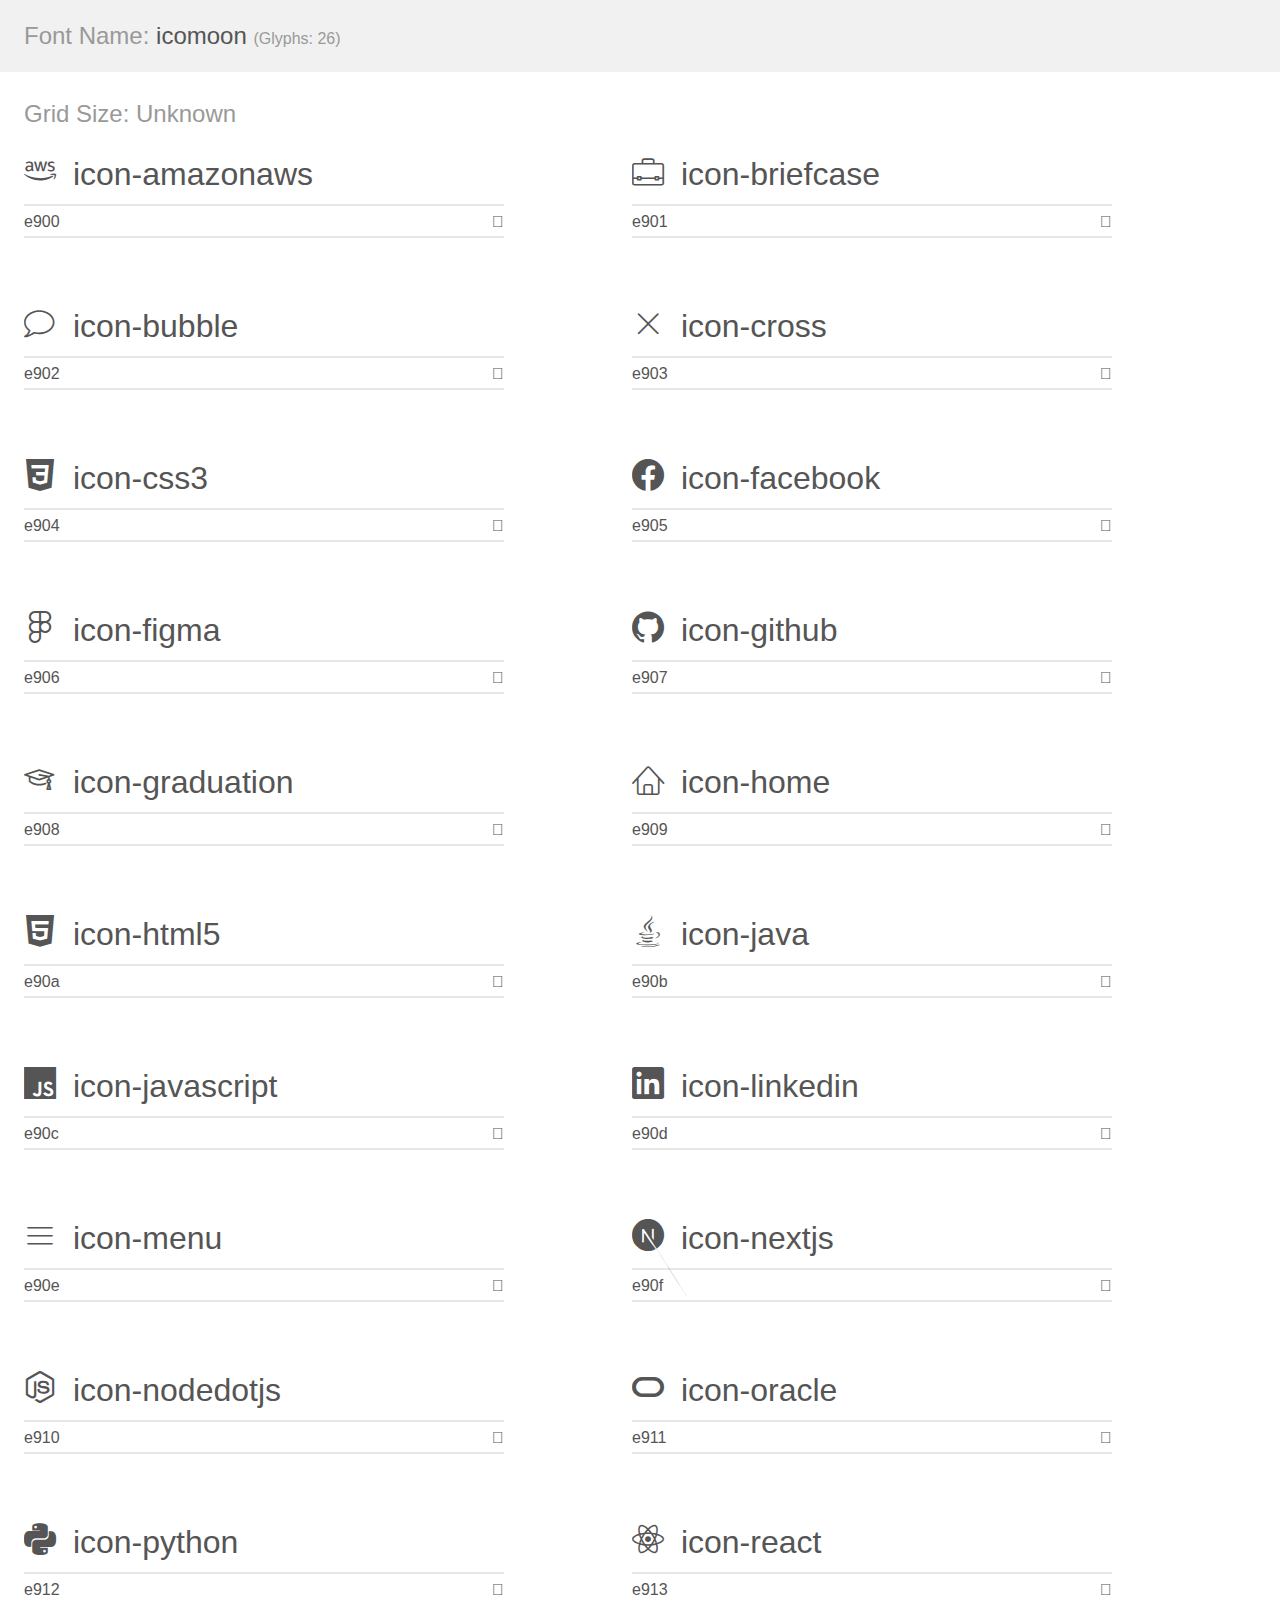
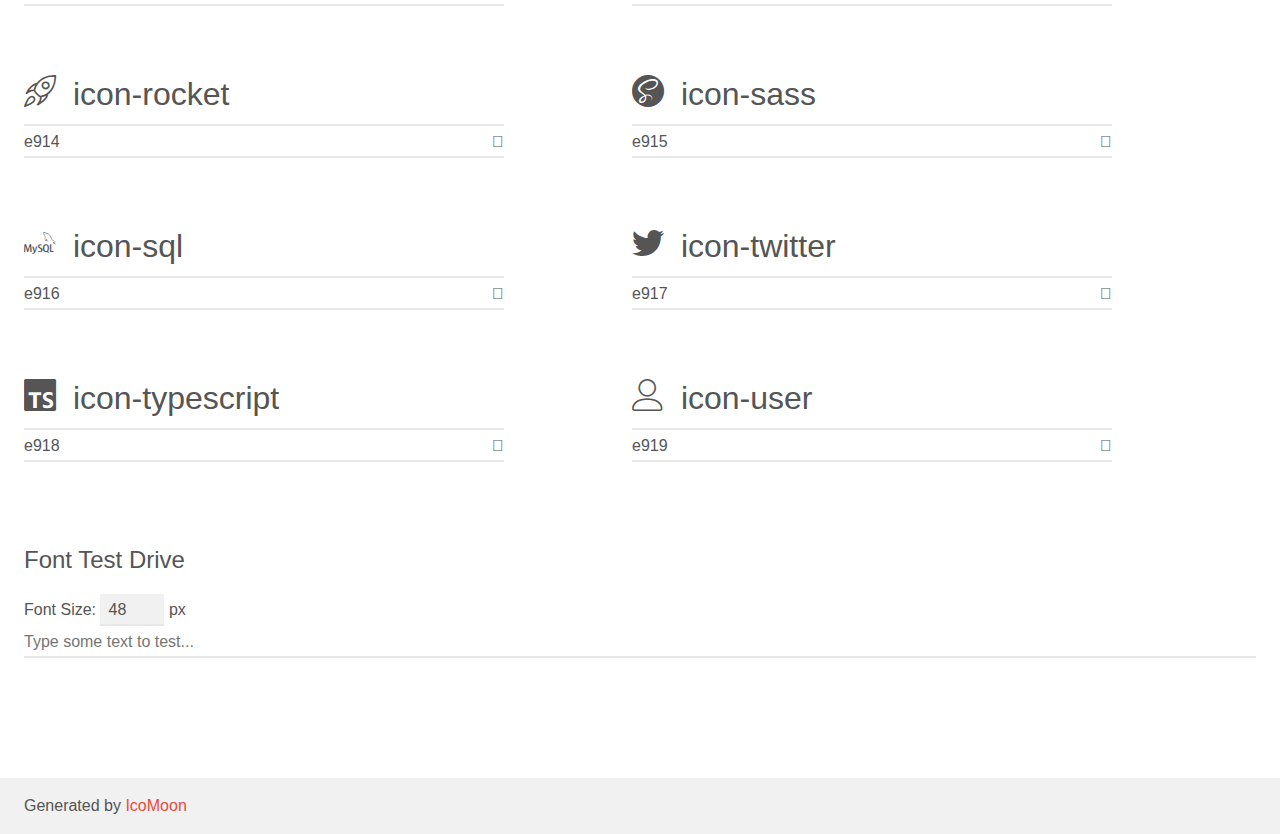
==== commit 71f4d66d: "Update infos portfolio." ====
--- a/src/icons/demo.html
+++ b/src/icons/demo.html
@@ -9,16 +9,352 @@
     <link rel="stylesheet" href="style.css"></head>
 <body>
     <div class="bgc1 clearfix">
-        <h1 class="mhmm mvm"><span class="fgc1">Font Name:</span> icomoon <small class="fgc1">(Glyphs:&nbsp;25)</small></h1>
+        <h1 class="mhmm mvm"><span class="fgc1">Font Name:</span> icomoon <small class="fgc1">(Glyphs:&nbsp;26)</small></h1>
     </div>
     <div class="clearfix mhl ptl">
-        <h1 class="mvm mtn fgc1">Grid Size: 24</h1>
+        <h1 class="mvm mtn fgc1">Grid Size: Unknown</h1>
+        <div class="glyph fs1">
+            <div class="clearfix bshadow0 pbs">
+                <span class="icon-amazonaws"></span>
+                <span class="mls"> icon-amazonaws</span>
+            </div>
+            <fieldset class="fs0 size1of1 clearfix hidden-false">
+                <input type="text" readonly value="e900" class="unit size1of2" />
+                <input type="text" maxlength="1" readonly value="&#xe900;" class="unitRight size1of2 talign-right" />
+            </fieldset>
+            <div class="fs0 bshadow0 clearfix hidden-true">
+                <span class="unit pvs fgc1">liga: </span>
+                <input type="text" readonly value="" class="liga unitRight" />
+            </div>
+        </div>
+        <div class="glyph fs1">
+            <div class="clearfix bshadow0 pbs">
+                <span class="icon-briefcase"></span>
+                <span class="mls"> icon-briefcase</span>
+            </div>
+            <fieldset class="fs0 size1of1 clearfix hidden-false">
+                <input type="text" readonly value="e901" class="unit size1of2" />
+                <input type="text" maxlength="1" readonly value="&#xe901;" class="unitRight size1of2 talign-right" />
+            </fieldset>
+            <div class="fs0 bshadow0 clearfix hidden-true">
+                <span class="unit pvs fgc1">liga: </span>
+                <input type="text" readonly value="" class="liga unitRight" />
+            </div>
+        </div>
+        <div class="glyph fs1">
+            <div class="clearfix bshadow0 pbs">
+                <span class="icon-bubble"></span>
+                <span class="mls"> icon-bubble</span>
+            </div>
+            <fieldset class="fs0 size1of1 clearfix hidden-false">
+                <input type="text" readonly value="e902" class="unit size1of2" />
+                <input type="text" maxlength="1" readonly value="&#xe902;" class="unitRight size1of2 talign-right" />
+            </fieldset>
+            <div class="fs0 bshadow0 clearfix hidden-true">
+                <span class="unit pvs fgc1">liga: </span>
+                <input type="text" readonly value="" class="liga unitRight" />
+            </div>
+        </div>
+        <div class="glyph fs1">
+            <div class="clearfix bshadow0 pbs">
+                <span class="icon-cross"></span>
+                <span class="mls"> icon-cross</span>
+            </div>
+            <fieldset class="fs0 size1of1 clearfix hidden-false">
+                <input type="text" readonly value="e903" class="unit size1of2" />
+                <input type="text" maxlength="1" readonly value="&#xe903;" class="unitRight size1of2 talign-right" />
+            </fieldset>
+            <div class="fs0 bshadow0 clearfix hidden-true">
+                <span class="unit pvs fgc1">liga: </span>
+                <input type="text" readonly value="" class="liga unitRight" />
+            </div>
+        </div>
+        <div class="glyph fs1">
+            <div class="clearfix bshadow0 pbs">
+                <span class="icon-css3"></span>
+                <span class="mls"> icon-css3</span>
+            </div>
+            <fieldset class="fs0 size1of1 clearfix hidden-false">
+                <input type="text" readonly value="e904" class="unit size1of2" />
+                <input type="text" maxlength="1" readonly value="&#xe904;" class="unitRight size1of2 talign-right" />
+            </fieldset>
+            <div class="fs0 bshadow0 clearfix hidden-true">
+                <span class="unit pvs fgc1">liga: </span>
+                <input type="text" readonly value="" class="liga unitRight" />
+            </div>
+        </div>
+        <div class="glyph fs1">
+            <div class="clearfix bshadow0 pbs">
+                <span class="icon-facebook"></span>
+                <span class="mls"> icon-facebook</span>
+            </div>
+            <fieldset class="fs0 size1of1 clearfix hidden-false">
+                <input type="text" readonly value="e905" class="unit size1of2" />
+                <input type="text" maxlength="1" readonly value="&#xe905;" class="unitRight size1of2 talign-right" />
+            </fieldset>
+            <div class="fs0 bshadow0 clearfix hidden-true">
+                <span class="unit pvs fgc1">liga: </span>
+                <input type="text" readonly value="" class="liga unitRight" />
+            </div>
+        </div>
+        <div class="glyph fs1">
+            <div class="clearfix bshadow0 pbs">
+                <span class="icon-figma"></span>
+                <span class="mls"> icon-figma</span>
+            </div>
+            <fieldset class="fs0 size1of1 clearfix hidden-false">
+                <input type="text" readonly value="e906" class="unit size1of2" />
+                <input type="text" maxlength="1" readonly value="&#xe906;" class="unitRight size1of2 talign-right" />
+            </fieldset>
+            <div class="fs0 bshadow0 clearfix hidden-true">
+                <span class="unit pvs fgc1">liga: </span>
+                <input type="text" readonly value="" class="liga unitRight" />
+            </div>
+        </div>
+        <div class="glyph fs1">
+            <div class="clearfix bshadow0 pbs">
+                <span class="icon-github"></span>
+                <span class="mls"> icon-github</span>
+            </div>
+            <fieldset class="fs0 size1of1 clearfix hidden-false">
+                <input type="text" readonly value="e907" class="unit size1of2" />
+                <input type="text" maxlength="1" readonly value="&#xe907;" class="unitRight size1of2 talign-right" />
+            </fieldset>
+            <div class="fs0 bshadow0 clearfix hidden-true">
+                <span class="unit pvs fgc1">liga: </span>
+                <input type="text" readonly value="" class="liga unitRight" />
+            </div>
+        </div>
+        <div class="glyph fs1">
+            <div class="clearfix bshadow0 pbs">
+                <span class="icon-graduation"></span>
+                <span class="mls"> icon-graduation</span>
+            </div>
+            <fieldset class="fs0 size1of1 clearfix hidden-false">
+                <input type="text" readonly value="e908" class="unit size1of2" />
+                <input type="text" maxlength="1" readonly value="&#xe908;" class="unitRight size1of2 talign-right" />
+            </fieldset>
+            <div class="fs0 bshadow0 clearfix hidden-true">
+                <span class="unit pvs fgc1">liga: </span>
+                <input type="text" readonly value="" class="liga unitRight" />
+            </div>
+        </div>
+        <div class="glyph fs1">
+            <div class="clearfix bshadow0 pbs">
+                <span class="icon-home"></span>
+                <span class="mls"> icon-home</span>
+            </div>
+            <fieldset class="fs0 size1of1 clearfix hidden-false">
+                <input type="text" readonly value="e909" class="unit size1of2" />
+                <input type="text" maxlength="1" readonly value="&#xe909;" class="unitRight size1of2 talign-right" />
+            </fieldset>
+            <div class="fs0 bshadow0 clearfix hidden-true">
+                <span class="unit pvs fgc1">liga: </span>
+                <input type="text" readonly value="" class="liga unitRight" />
+            </div>
+        </div>
+        <div class="glyph fs1">
+            <div class="clearfix bshadow0 pbs">
+                <span class="icon-html5"></span>
+                <span class="mls"> icon-html5</span>
+            </div>
+            <fieldset class="fs0 size1of1 clearfix hidden-false">
+                <input type="text" readonly value="e90a" class="unit size1of2" />
+                <input type="text" maxlength="1" readonly value="&#xe90a;" class="unitRight size1of2 talign-right" />
+            </fieldset>
+            <div class="fs0 bshadow0 clearfix hidden-true">
+                <span class="unit pvs fgc1">liga: </span>
+                <input type="text" readonly value="" class="liga unitRight" />
+            </div>
+        </div>
+        <div class="glyph fs1">
+            <div class="clearfix bshadow0 pbs">
+                <span class="icon-java"></span>
+                <span class="mls"> icon-java</span>
+            </div>
+            <fieldset class="fs0 size1of1 clearfix hidden-false">
+                <input type="text" readonly value="e90b" class="unit size1of2" />
+                <input type="text" maxlength="1" readonly value="&#xe90b;" class="unitRight size1of2 talign-right" />
+            </fieldset>
+            <div class="fs0 bshadow0 clearfix hidden-true">
+                <span class="unit pvs fgc1">liga: </span>
+                <input type="text" readonly value="" class="liga unitRight" />
+            </div>
+        </div>
+        <div class="glyph fs1">
+            <div class="clearfix bshadow0 pbs">
+                <span class="icon-javascript"></span>
+                <span class="mls"> icon-javascript</span>
+            </div>
+            <fieldset class="fs0 size1of1 clearfix hidden-false">
+                <input type="text" readonly value="e90c" class="unit size1of2" />
+                <input type="text" maxlength="1" readonly value="&#xe90c;" class="unitRight size1of2 talign-right" />
+            </fieldset>
+            <div class="fs0 bshadow0 clearfix hidden-true">
+                <span class="unit pvs fgc1">liga: </span>
+                <input type="text" readonly value="" class="liga unitRight" />
+            </div>
+        </div>
+        <div class="glyph fs1">
+            <div class="clearfix bshadow0 pbs">
+                <span class="icon-linkedin"></span>
+                <span class="mls"> icon-linkedin</span>
+            </div>
+            <fieldset class="fs0 size1of1 clearfix hidden-false">
+                <input type="text" readonly value="e90d" class="unit size1of2" />
+                <input type="text" maxlength="1" readonly value="&#xe90d;" class="unitRight size1of2 talign-right" />
+            </fieldset>
+            <div class="fs0 bshadow0 clearfix hidden-true">
+                <span class="unit pvs fgc1">liga: </span>
+                <input type="text" readonly value="" class="liga unitRight" />
+            </div>
+        </div>
+        <div class="glyph fs1">
+            <div class="clearfix bshadow0 pbs">
+                <span class="icon-menu"></span>
+                <span class="mls"> icon-menu</span>
+            </div>
+            <fieldset class="fs0 size1of1 clearfix hidden-false">
+                <input type="text" readonly value="e90e" class="unit size1of2" />
+                <input type="text" maxlength="1" readonly value="&#xe90e;" class="unitRight size1of2 talign-right" />
+            </fieldset>
+            <div class="fs0 bshadow0 clearfix hidden-true">
+                <span class="unit pvs fgc1">liga: </span>
+                <input type="text" readonly value="" class="liga unitRight" />
+            </div>
+        </div>
+        <div class="glyph fs1">
+            <div class="clearfix bshadow0 pbs">
+                <span class="icon-nextjs"></span>
+                <span class="mls"> icon-nextjs</span>
+            </div>
+            <fieldset class="fs0 size1of1 clearfix hidden-false">
+                <input type="text" readonly value="e90f" class="unit size1of2" />
+                <input type="text" maxlength="1" readonly value="&#xe90f;" class="unitRight size1of2 talign-right" />
+            </fieldset>
+            <div class="fs0 bshadow0 clearfix hidden-true">
+                <span class="unit pvs fgc1">liga: </span>
+                <input type="text" readonly value="" class="liga unitRight" />
+            </div>
+        </div>
+        <div class="glyph fs1">
+            <div class="clearfix bshadow0 pbs">
+                <span class="icon-nodedotjs"></span>
+                <span class="mls"> icon-nodedotjs</span>
+            </div>
+            <fieldset class="fs0 size1of1 clearfix hidden-false">
+                <input type="text" readonly value="e910" class="unit size1of2" />
+                <input type="text" maxlength="1" readonly value="&#xe910;" class="unitRight size1of2 talign-right" />
+            </fieldset>
+            <div class="fs0 bshadow0 clearfix hidden-true">
+                <span class="unit pvs fgc1">liga: </span>
+                <input type="text" readonly value="" class="liga unitRight" />
+            </div>
+        </div>
+        <div class="glyph fs1">
+            <div class="clearfix bshadow0 pbs">
+                <span class="icon-oracle"></span>
+                <span class="mls"> icon-oracle</span>
+            </div>
+            <fieldset class="fs0 size1of1 clearfix hidden-false">
+                <input type="text" readonly value="e911" class="unit size1of2" />
+                <input type="text" maxlength="1" readonly value="&#xe911;" class="unitRight size1of2 talign-right" />
+            </fieldset>
+            <div class="fs0 bshadow0 clearfix hidden-true">
+                <span class="unit pvs fgc1">liga: </span>
+                <input type="text" readonly value="" class="liga unitRight" />
+            </div>
+        </div>
+        <div class="glyph fs1">
+            <div class="clearfix bshadow0 pbs">
+                <span class="icon-python"></span>
+                <span class="mls"> icon-python</span>
+            </div>
+            <fieldset class="fs0 size1of1 clearfix hidden-false">
+                <input type="text" readonly value="e912" class="unit size1of2" />
+                <input type="text" maxlength="1" readonly value="&#xe912;" class="unitRight size1of2 talign-right" />
+            </fieldset>
+            <div class="fs0 bshadow0 clearfix hidden-true">
+                <span class="unit pvs fgc1">liga: </span>
+                <input type="text" readonly value="" class="liga unitRight" />
+            </div>
+        </div>
+        <div class="glyph fs1">
+            <div class="clearfix bshadow0 pbs">
+                <span class="icon-react"></span>
+                <span class="mls"> icon-react</span>
+            </div>
+            <fieldset class="fs0 size1of1 clearfix hidden-false">
+                <input type="text" readonly value="e913" class="unit size1of2" />
+                <input type="text" maxlength="1" readonly value="&#xe913;" class="unitRight size1of2 talign-right" />
+            </fieldset>
+            <div class="fs0 bshadow0 clearfix hidden-true">
+                <span class="unit pvs fgc1">liga: </span>
+                <input type="text" readonly value="" class="liga unitRight" />
+            </div>
+        </div>
+        <div class="glyph fs1">
+            <div class="clearfix bshadow0 pbs">
+                <span class="icon-rocket"></span>
+                <span class="mls"> icon-rocket</span>
+            </div>
+            <fieldset class="fs0 size1of1 clearfix hidden-false">
+                <input type="text" readonly value="e914" class="unit size1of2" />
+                <input type="text" maxlength="1" readonly value="&#xe914;" class="unitRight size1of2 talign-right" />
+            </fieldset>
+            <div class="fs0 bshadow0 clearfix hidden-true">
+                <span class="unit pvs fgc1">liga: </span>
+                <input type="text" readonly value="" class="liga unitRight" />
+            </div>
+        </div>
+        <div class="glyph fs1">
+            <div class="clearfix bshadow0 pbs">
+                <span class="icon-sass"></span>
+                <span class="mls"> icon-sass</span>
+            </div>
+            <fieldset class="fs0 size1of1 clearfix hidden-false">
+                <input type="text" readonly value="e915" class="unit size1of2" />
+                <input type="text" maxlength="1" readonly value="&#xe915;" class="unitRight size1of2 talign-right" />
+            </fieldset>
+            <div class="fs0 bshadow0 clearfix hidden-true">
+                <span class="unit pvs fgc1">liga: </span>
+                <input type="text" readonly value="" class="liga unitRight" />
+            </div>
+        </div>
         <div class="glyph fs1">
             <div class="clearfix bshadow0 pbs">
                 <span class="icon-sql"></span>
                 <span class="mls"> icon-sql</span>
             </div>
             <fieldset class="fs0 size1of1 clearfix hidden-false">
+                <input type="text" readonly value="e916" class="unit size1of2" />
+                <input type="text" maxlength="1" readonly value="&#xe916;" class="unitRight size1of2 talign-right" />
+            </fieldset>
+            <div class="fs0 bshadow0 clearfix hidden-true">
+                <span class="unit pvs fgc1">liga: </span>
+                <input type="text" readonly value="" class="liga unitRight" />
+            </div>
+        </div>
+        <div class="glyph fs1">
+            <div class="clearfix bshadow0 pbs">
+                <span class="icon-twitter"></span>
+                <span class="mls"> icon-twitter</span>
+            </div>
+            <fieldset class="fs0 size1of1 clearfix hidden-false">
+                <input type="text" readonly value="e917" class="unit size1of2" />
+                <input type="text" maxlength="1" readonly value="&#xe917;" class="unitRight size1of2 talign-right" />
+            </fieldset>
+            <div class="fs0 bshadow0 clearfix hidden-true">
+                <span class="unit pvs fgc1">liga: </span>
+                <input type="text" readonly value="" class="liga unitRight" />
+            </div>
+        </div>
+        <div class="glyph fs1">
+            <div class="clearfix bshadow0 pbs">
+                <span class="icon-typescript"></span>
+                <span class="mls"> icon-typescript</span>
+            </div>
+            <fieldset class="fs0 size1of1 clearfix hidden-false">
                 <input type="text" readonly value="e918" class="unit size1of2" />
                 <input type="text" maxlength="1" readonly value="&#xe918;" class="unitRight size1of2 talign-right" />
             </fieldset>
@@ -29,334 +365,12 @@
         </div>
         <div class="glyph fs1">
             <div class="clearfix bshadow0 pbs">
-                <span class="icon-aws"></span>
-                <span class="mls"> icon-aws</span>
-            </div>
-            <fieldset class="fs0 size1of1 clearfix hidden-false">
-                <input type="text" readonly value="e900" class="unit size1of2" />
-                <input type="text" maxlength="1" readonly value="&#xe900;" class="unitRight size1of2 talign-right" />
-            </fieldset>
-            <div class="fs0 bshadow0 clearfix hidden-true">
-                <span class="unit pvs fgc1">liga: </span>
-                <input type="text" readonly value="" class="liga unitRight" />
-            </div>
-        </div>
-        <div class="glyph fs1">
-            <div class="clearfix bshadow0 pbs">
-                <span class="icon-briefcase"></span>
-                <span class="mls"> icon-briefcase</span>
-            </div>
-            <fieldset class="fs0 size1of1 clearfix hidden-false">
-                <input type="text" readonly value="e901" class="unit size1of2" />
-                <input type="text" maxlength="1" readonly value="&#xe901;" class="unitRight size1of2 talign-right" />
-            </fieldset>
-            <div class="fs0 bshadow0 clearfix hidden-true">
-                <span class="unit pvs fgc1">liga: </span>
-                <input type="text" readonly value="" class="liga unitRight" />
-            </div>
-        </div>
-        <div class="glyph fs1">
-            <div class="clearfix bshadow0 pbs">
-                <span class="icon-bubble"></span>
-                <span class="mls"> icon-bubble</span>
-            </div>
-            <fieldset class="fs0 size1of1 clearfix hidden-false">
-                <input type="text" readonly value="e902" class="unit size1of2" />
-                <input type="text" maxlength="1" readonly value="&#xe902;" class="unitRight size1of2 talign-right" />
-            </fieldset>
-            <div class="fs0 bshadow0 clearfix hidden-true">
-                <span class="unit pvs fgc1">liga: </span>
-                <input type="text" readonly value="" class="liga unitRight" />
-            </div>
-        </div>
-        <div class="glyph fs1">
-            <div class="clearfix bshadow0 pbs">
-                <span class="icon-cross"></span>
-                <span class="mls"> icon-cross</span>
-            </div>
-            <fieldset class="fs0 size1of1 clearfix hidden-false">
-                <input type="text" readonly value="e903" class="unit size1of2" />
-                <input type="text" maxlength="1" readonly value="&#xe903;" class="unitRight size1of2 talign-right" />
-            </fieldset>
-            <div class="fs0 bshadow0 clearfix hidden-true">
-                <span class="unit pvs fgc1">liga: </span>
-                <input type="text" readonly value="" class="liga unitRight" />
-            </div>
-        </div>
-        <div class="glyph fs1">
-            <div class="clearfix bshadow0 pbs">
-                <span class="icon-css3"></span>
-                <span class="mls"> icon-css3</span>
-            </div>
-            <fieldset class="fs0 size1of1 clearfix hidden-false">
-                <input type="text" readonly value="e904" class="unit size1of2" />
-                <input type="text" maxlength="1" readonly value="&#xe904;" class="unitRight size1of2 talign-right" />
-            </fieldset>
-            <div class="fs0 bshadow0 clearfix hidden-true">
-                <span class="unit pvs fgc1">liga: </span>
-                <input type="text" readonly value="" class="liga unitRight" />
-            </div>
-        </div>
-        <div class="glyph fs1">
-            <div class="clearfix bshadow0 pbs">
-                <span class="icon-facebook"></span>
-                <span class="mls"> icon-facebook</span>
-            </div>
-            <fieldset class="fs0 size1of1 clearfix hidden-false">
-                <input type="text" readonly value="e905" class="unit size1of2" />
-                <input type="text" maxlength="1" readonly value="&#xe905;" class="unitRight size1of2 talign-right" />
-            </fieldset>
-            <div class="fs0 bshadow0 clearfix hidden-true">
-                <span class="unit pvs fgc1">liga: </span>
-                <input type="text" readonly value="" class="liga unitRight" />
-            </div>
-        </div>
-        <div class="glyph fs1">
-            <div class="clearfix bshadow0 pbs">
-                <span class="icon-figma"></span>
-                <span class="mls"> icon-figma</span>
-            </div>
-            <fieldset class="fs0 size1of1 clearfix hidden-false">
-                <input type="text" readonly value="e906" class="unit size1of2" />
-                <input type="text" maxlength="1" readonly value="&#xe906;" class="unitRight size1of2 talign-right" />
-            </fieldset>
-            <div class="fs0 bshadow0 clearfix hidden-true">
-                <span class="unit pvs fgc1">liga: </span>
-                <input type="text" readonly value="" class="liga unitRight" />
-            </div>
-        </div>
-        <div class="glyph fs1">
-            <div class="clearfix bshadow0 pbs">
-                <span class="icon-github"></span>
-                <span class="mls"> icon-github</span>
-            </div>
-            <fieldset class="fs0 size1of1 clearfix hidden-false">
-                <input type="text" readonly value="e907" class="unit size1of2" />
-                <input type="text" maxlength="1" readonly value="&#xe907;" class="unitRight size1of2 talign-right" />
-            </fieldset>
-            <div class="fs0 bshadow0 clearfix hidden-true">
-                <span class="unit pvs fgc1">liga: </span>
-                <input type="text" readonly value="" class="liga unitRight" />
-            </div>
-        </div>
-        <div class="glyph fs1">
-            <div class="clearfix bshadow0 pbs">
-                <span class="icon-graduation"></span>
-                <span class="mls"> icon-graduation</span>
-            </div>
-            <fieldset class="fs0 size1of1 clearfix hidden-false">
-                <input type="text" readonly value="e908" class="unit size1of2" />
-                <input type="text" maxlength="1" readonly value="&#xe908;" class="unitRight size1of2 talign-right" />
-            </fieldset>
-            <div class="fs0 bshadow0 clearfix hidden-true">
-                <span class="unit pvs fgc1">liga: </span>
-                <input type="text" readonly value="" class="liga unitRight" />
-            </div>
-        </div>
-        <div class="glyph fs1">
-            <div class="clearfix bshadow0 pbs">
-                <span class="icon-home"></span>
-                <span class="mls"> icon-home</span>
-            </div>
-            <fieldset class="fs0 size1of1 clearfix hidden-false">
-                <input type="text" readonly value="e909" class="unit size1of2" />
-                <input type="text" maxlength="1" readonly value="&#xe909;" class="unitRight size1of2 talign-right" />
-            </fieldset>
-            <div class="fs0 bshadow0 clearfix hidden-true">
-                <span class="unit pvs fgc1">liga: </span>
-                <input type="text" readonly value="" class="liga unitRight" />
-            </div>
-        </div>
-        <div class="glyph fs1">
-            <div class="clearfix bshadow0 pbs">
-                <span class="icon-html5"></span>
-                <span class="mls"> icon-html5</span>
-            </div>
-            <fieldset class="fs0 size1of1 clearfix hidden-false">
-                <input type="text" readonly value="e90a" class="unit size1of2" />
-                <input type="text" maxlength="1" readonly value="&#xe90a;" class="unitRight size1of2 talign-right" />
-            </fieldset>
-            <div class="fs0 bshadow0 clearfix hidden-true">
-                <span class="unit pvs fgc1">liga: </span>
-                <input type="text" readonly value="" class="liga unitRight" />
-            </div>
-        </div>
-        <div class="glyph fs1">
-            <div class="clearfix bshadow0 pbs">
-                <span class="icon-java"></span>
-                <span class="mls"> icon-java</span>
-            </div>
-            <fieldset class="fs0 size1of1 clearfix hidden-false">
-                <input type="text" readonly value="e90b" class="unit size1of2" />
-                <input type="text" maxlength="1" readonly value="&#xe90b;" class="unitRight size1of2 talign-right" />
-            </fieldset>
-            <div class="fs0 bshadow0 clearfix hidden-true">
-                <span class="unit pvs fgc1">liga: </span>
-                <input type="text" readonly value="" class="liga unitRight" />
-            </div>
-        </div>
-        <div class="glyph fs1">
-            <div class="clearfix bshadow0 pbs">
-                <span class="icon-javascript"></span>
-                <span class="mls"> icon-javascript</span>
-            </div>
-            <fieldset class="fs0 size1of1 clearfix hidden-false">
-                <input type="text" readonly value="e90c" class="unit size1of2" />
-                <input type="text" maxlength="1" readonly value="&#xe90c;" class="unitRight size1of2 talign-right" />
-            </fieldset>
-            <div class="fs0 bshadow0 clearfix hidden-true">
-                <span class="unit pvs fgc1">liga: </span>
-                <input type="text" readonly value="" class="liga unitRight" />
-            </div>
-        </div>
-        <div class="glyph fs1">
-            <div class="clearfix bshadow0 pbs">
-                <span class="icon-linkedin"></span>
-                <span class="mls"> icon-linkedin</span>
-            </div>
-            <fieldset class="fs0 size1of1 clearfix hidden-false">
-                <input type="text" readonly value="e90d" class="unit size1of2" />
-                <input type="text" maxlength="1" readonly value="&#xe90d;" class="unitRight size1of2 talign-right" />
-            </fieldset>
-            <div class="fs0 bshadow0 clearfix hidden-true">
-                <span class="unit pvs fgc1">liga: </span>
-                <input type="text" readonly value="" class="liga unitRight" />
-            </div>
-        </div>
-        <div class="glyph fs1">
-            <div class="clearfix bshadow0 pbs">
-                <span class="icon-menu"></span>
-                <span class="mls"> icon-menu</span>
-            </div>
-            <fieldset class="fs0 size1of1 clearfix hidden-false">
-                <input type="text" readonly value="e90e" class="unit size1of2" />
-                <input type="text" maxlength="1" readonly value="&#xe90e;" class="unitRight size1of2 talign-right" />
-            </fieldset>
-            <div class="fs0 bshadow0 clearfix hidden-true">
-                <span class="unit pvs fgc1">liga: </span>
-                <input type="text" readonly value="" class="liga unitRight" />
-            </div>
-        </div>
-        <div class="glyph fs1">
-            <div class="clearfix bshadow0 pbs">
-                <span class="icon-nodejs"></span>
-                <span class="mls"> icon-nodejs</span>
-            </div>
-            <fieldset class="fs0 size1of1 clearfix hidden-false">
-                <input type="text" readonly value="e90f" class="unit size1of2" />
-                <input type="text" maxlength="1" readonly value="&#xe90f;" class="unitRight size1of2 talign-right" />
-            </fieldset>
-            <div class="fs0 bshadow0 clearfix hidden-true">
-                <span class="unit pvs fgc1">liga: </span>
-                <input type="text" readonly value="" class="liga unitRight" />
-            </div>
-        </div>
-        <div class="glyph fs1">
-            <div class="clearfix bshadow0 pbs">
-                <span class="icon-oracle"></span>
-                <span class="mls"> icon-oracle</span>
-            </div>
-            <fieldset class="fs0 size1of1 clearfix hidden-false">
-                <input type="text" readonly value="e910" class="unit size1of2" />
-                <input type="text" maxlength="1" readonly value="&#xe910;" class="unitRight size1of2 talign-right" />
-            </fieldset>
-            <div class="fs0 bshadow0 clearfix hidden-true">
-                <span class="unit pvs fgc1">liga: </span>
-                <input type="text" readonly value="" class="liga unitRight" />
-            </div>
-        </div>
-        <div class="glyph fs1">
-            <div class="clearfix bshadow0 pbs">
-                <span class="icon-python"></span>
-                <span class="mls"> icon-python</span>
-            </div>
-            <fieldset class="fs0 size1of1 clearfix hidden-false">
-                <input type="text" readonly value="e911" class="unit size1of2" />
-                <input type="text" maxlength="1" readonly value="&#xe911;" class="unitRight size1of2 talign-right" />
-            </fieldset>
-            <div class="fs0 bshadow0 clearfix hidden-true">
-                <span class="unit pvs fgc1">liga: </span>
-                <input type="text" readonly value="" class="liga unitRight" />
-            </div>
-        </div>
-        <div class="glyph fs1">
-            <div class="clearfix bshadow0 pbs">
-                <span class="icon-react"></span>
-                <span class="mls"> icon-react</span>
-            </div>
-            <fieldset class="fs0 size1of1 clearfix hidden-false">
-                <input type="text" readonly value="e912" class="unit size1of2" />
-                <input type="text" maxlength="1" readonly value="&#xe912;" class="unitRight size1of2 talign-right" />
-            </fieldset>
-            <div class="fs0 bshadow0 clearfix hidden-true">
-                <span class="unit pvs fgc1">liga: </span>
-                <input type="text" readonly value="" class="liga unitRight" />
-            </div>
-        </div>
-        <div class="glyph fs1">
-            <div class="clearfix bshadow0 pbs">
-                <span class="icon-rocket"></span>
-                <span class="mls"> icon-rocket</span>
-            </div>
-            <fieldset class="fs0 size1of1 clearfix hidden-false">
-                <input type="text" readonly value="e913" class="unit size1of2" />
-                <input type="text" maxlength="1" readonly value="&#xe913;" class="unitRight size1of2 talign-right" />
-            </fieldset>
-            <div class="fs0 bshadow0 clearfix hidden-true">
-                <span class="unit pvs fgc1">liga: </span>
-                <input type="text" readonly value="" class="liga unitRight" />
-            </div>
-        </div>
-        <div class="glyph fs1">
-            <div class="clearfix bshadow0 pbs">
-                <span class="icon-twitter"></span>
-                <span class="mls"> icon-twitter</span>
-            </div>
-            <fieldset class="fs0 size1of1 clearfix hidden-false">
-                <input type="text" readonly value="e914" class="unit size1of2" />
-                <input type="text" maxlength="1" readonly value="&#xe914;" class="unitRight size1of2 talign-right" />
-            </fieldset>
-            <div class="fs0 bshadow0 clearfix hidden-true">
-                <span class="unit pvs fgc1">liga: </span>
-                <input type="text" readonly value="" class="liga unitRight" />
-            </div>
-        </div>
-        <div class="glyph fs1">
-            <div class="clearfix bshadow0 pbs">
-                <span class="icon-typescript"></span>
-                <span class="mls"> icon-typescript</span>
-            </div>
-            <fieldset class="fs0 size1of1 clearfix hidden-false">
-                <input type="text" readonly value="e915" class="unit size1of2" />
-                <input type="text" maxlength="1" readonly value="&#xe915;" class="unitRight size1of2 talign-right" />
-            </fieldset>
-            <div class="fs0 bshadow0 clearfix hidden-true">
-                <span class="unit pvs fgc1">liga: </span>
-                <input type="text" readonly value="" class="liga unitRight" />
-            </div>
-        </div>
-        <div class="glyph fs1">
-            <div class="clearfix bshadow0 pbs">
                 <span class="icon-user"></span>
                 <span class="mls"> icon-user</span>
             </div>
             <fieldset class="fs0 size1of1 clearfix hidden-false">
-                <input type="text" readonly value="e916" class="unit size1of2" />
-                <input type="text" maxlength="1" readonly value="&#xe916;" class="unitRight size1of2 talign-right" />
-            </fieldset>
-            <div class="fs0 bshadow0 clearfix hidden-true">
-                <span class="unit pvs fgc1">liga: </span>
-                <input type="text" readonly value="" class="liga unitRight" />
-            </div>
-        </div>
-        <div class="glyph fs1">
-            <div class="clearfix bshadow0 pbs">
-                <span class="icon-website"></span>
-                <span class="mls"> icon-website</span>
-            </div>
-            <fieldset class="fs0 size1of1 clearfix hidden-false">
-                <input type="text" readonly value="e917" class="unit size1of2" />
-                <input type="text" maxlength="1" readonly value="&#xe917;" class="unitRight size1of2 talign-right" />
+                <input type="text" readonly value="e919" class="unit size1of2" />
+                <input type="text" maxlength="1" readonly value="&#xe919;" class="unitRight size1of2 talign-right" />
             </fieldset>
             <div class="fs0 bshadow0 clearfix hidden-true">
                 <span class="unit pvs fgc1">liga: </span>
--- a/src/icons/demo-files/demo.css
+++ b/src/icons/demo-files/demo.css
@@ -147,6 +147,6 @@
   font-size: 16px;
 }
 .fs1 {
-  font-size: 24px;
+  font-size: 32px;
 }
 
--- a/src/icons/style.css
+++ b/src/icons/style.css
@@ -1,10 +1,10 @@
 @font-face {
   font-family: 'icomoon';
-  src:  url('fonts/icomoon.eot?txdyoo');
-  src:  url('fonts/icomoon.eot?txdyoo#iefix') format('embedded-opentype'),
-    url('fonts/icomoon.ttf?txdyoo') format('truetype'),
-    url('fonts/icomoon.woff?txdyoo') format('woff'),
-    url('fonts/icomoon.svg?txdyoo#icomoon') format('svg');
+  src:  url('fonts/icomoon.eot?d53i1g');
+  src:  url('fonts/icomoon.eot?d53i1g#iefix') format('embedded-opentype'),
+    url('fonts/icomoon.ttf?d53i1g') format('truetype'),
+    url('fonts/icomoon.woff?d53i1g') format('woff'),
+    url('fonts/icomoon.svg?d53i1g#icomoon') format('svg');
   font-weight: normal;
   font-style: normal;
   font-display: block;
@@ -25,10 +25,7 @@
   -moz-osx-font-smoothing: grayscale;
 }
 
-.icon-sql:before {
-  content: "\e918";
-}
-.icon-aws:before {
+.icon-amazonaws:before {
   content: "\e900";
 }
 .icon-briefcase:before {
@@ -73,30 +70,36 @@
 .icon-menu:before {
   content: "\e90e";
 }
-.icon-nodejs:before {
+.icon-nextjs:before {
   content: "\e90f";
 }
-.icon-oracle:before {
+.icon-nodedotjs:before {
   content: "\e910";
 }
-.icon-python:before {
+.icon-oracle:before {
   content: "\e911";
 }
-.icon-react:before {
+.icon-python:before {
   content: "\e912";
 }
-.icon-rocket:before {
+.icon-react:before {
   content: "\e913";
 }
-.icon-twitter:before {
+.icon-rocket:before {
   content: "\e914";
 }
-.icon-typescript:before {
+.icon-sass:before {
   content: "\e915";
 }
-.icon-user:before {
+.icon-sql:before {
   content: "\e916";
 }
-.icon-website:before {
+.icon-twitter:before {
   content: "\e917";
 }
+.icon-typescript:before {
+  content: "\e918";
+}
+.icon-user:before {
+  content: "\e919";
+}
